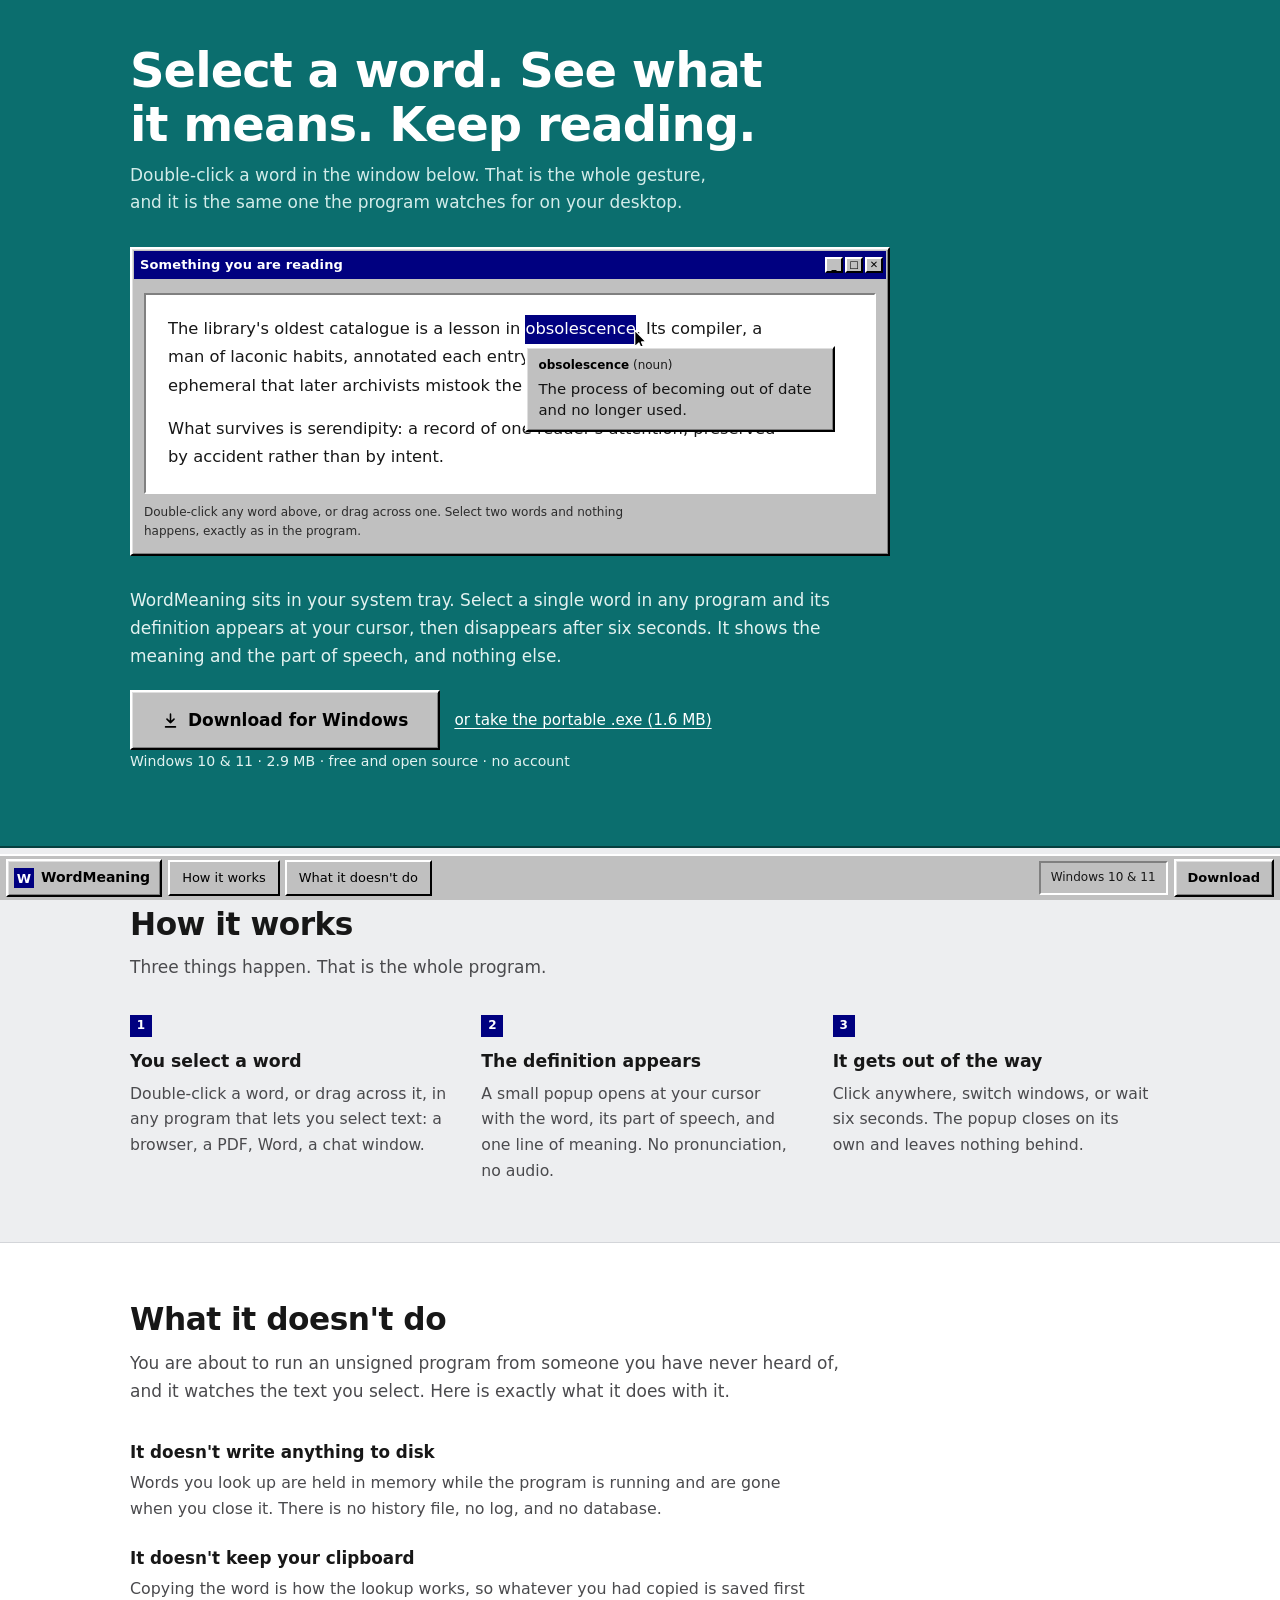
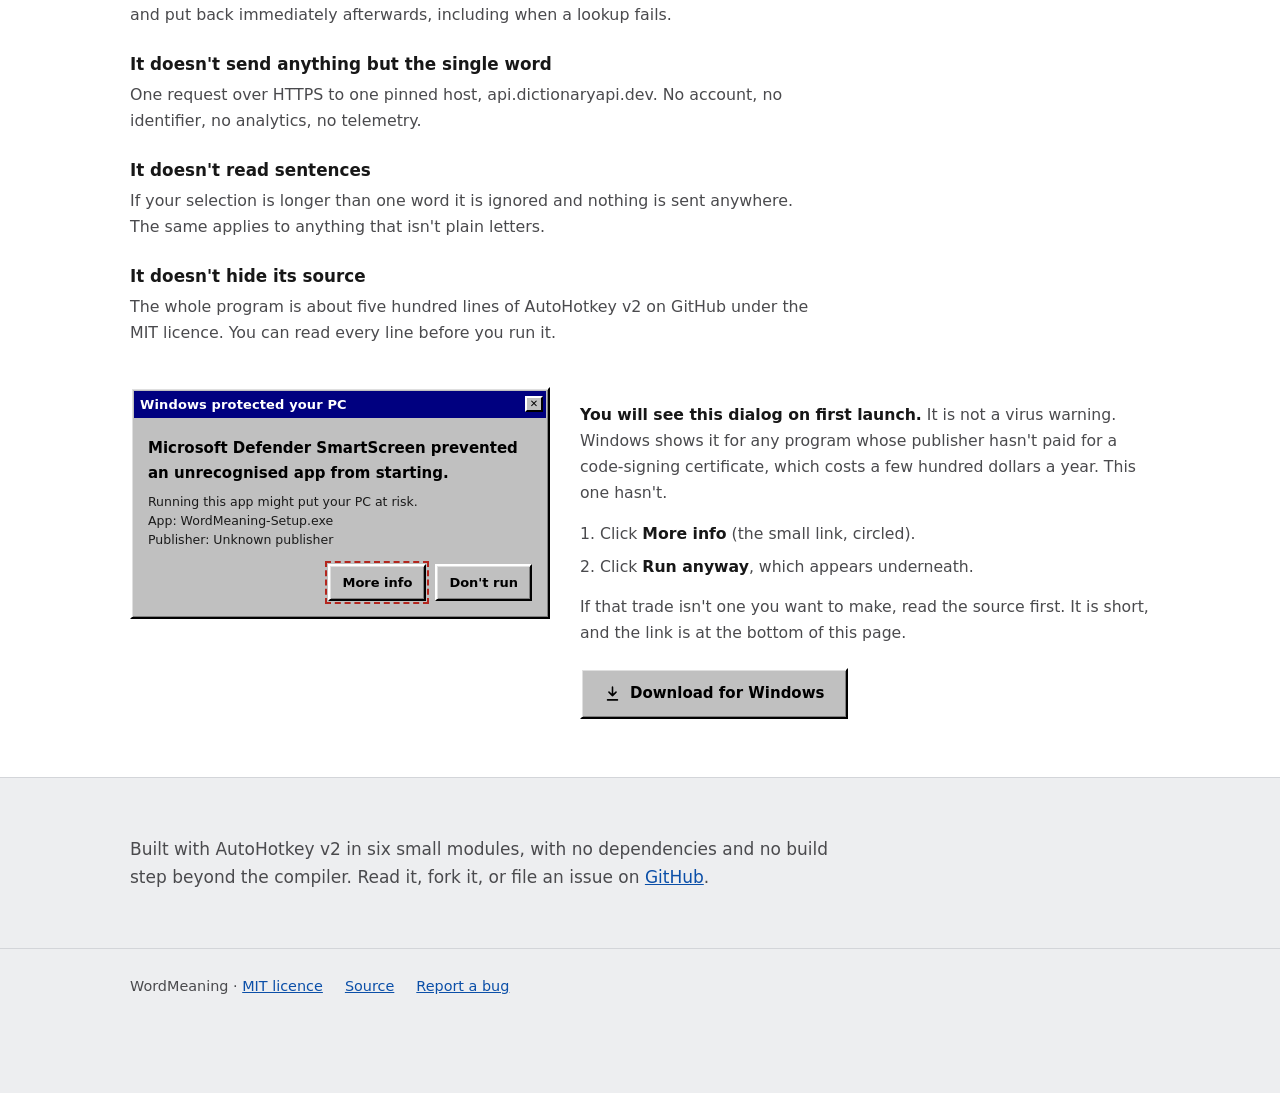
==== docs/index.html @ 4c2ae65e "Add social card, structured data, and crawler files to the site The page had no preview image, so ev" ====
<!doctype html>
<html lang="en">
<head>
<meta charset="utf-8">
<meta name="viewport" content="width=device-width, initial-scale=1">
<title>WordMeaning - instant word definition popup for Windows</title>
<meta name="description" content="Free Windows tray app. Select a single word in any app - browser, PDF, Word - and its definition appears at your cursor, then disappears. No account, nothing stored.">
<link rel="canonical" href="https://ishpreet36752.github.io/WordMeaning/">

<meta property="og:type" content="website">
<meta property="og:site_name" content="WordMeaning">
<meta property="og:url" content="https://ishpreet36752.github.io/WordMeaning/">
<meta property="og:title" content="WordMeaning - instant word definition popup for Windows">
<meta property="og:description" content="Select a word in any Windows app. See what it means. Keep reading.">
<meta property="og:image" content="https://ishpreet36752.github.io/WordMeaning/assets/og.png">
<meta property="og:image:width" content="1200">
<meta property="og:image:height" content="630">
<meta property="og:image:alt" content="A Windows 95 style window with the word 'ephemeral' selected and a tooltip showing its definition.">
<meta name="twitter:card" content="summary_large_image">
<meta name="twitter:title" content="WordMeaning - instant word definition popup for Windows">
<meta name="twitter:description" content="Select a word in any Windows app. See what it means. Keep reading.">
<meta name="twitter:image" content="https://ishpreet36752.github.io/WordMeaning/assets/og.png">
<link rel="icon" href="data:image/svg+xml,%3Csvg%20xmlns='http://www.w3.org/2000/svg'%20viewBox='0%200%20100%20100'%3E%3Crect%20width='100'%20height='100'%20fill='%23000080'/%3E%3Ctext%20x='50'%20y='54'%20text-anchor='middle'%20dominant-baseline='central'%20font-family='Tahoma,Arial,sans-serif'%20font-weight='700'%20font-size='62'%20fill='white'%3EW%3C/text%3E%3C/svg%3E">
<style>
  :root {
    /* Win95 chrome */
    --grey: #c0c0c0;
    --grey-lit: #ffffff;      /* top/left outer bevel  */
    --grey-soft: #dfdfdf;     /* top/left inner bevel  */
    --grey-mid: #808080;      /* bottom/right inner    */
    --grey-dk: #000000;       /* bottom/right outer    */
    --navy: #000080;
    --desk: #0b6e6e;          /* the "desktop" behind the hero */

    /* Reading surface (deliberately quiet, outside the chrome) */
    --paper: #ffffff;
    --page: #edeef0;
    --ink: #171717;
    --ink-soft: #4a4a4d;

    --chrome-font: Tahoma, "MS Sans Serif", Verdana, Geneva, system-ui, sans-serif;
    --body-font: "Segoe UI", system-ui, -apple-system, Roboto, Helvetica, Arial, sans-serif;
    --maxw: 1060px;
  }

  * { box-sizing: border-box; }
  html { scroll-behavior: smooth; }
  @media (prefers-reduced-motion: reduce) { html { scroll-behavior: auto; } }

  body {
    margin: 0;
    padding-bottom: 54px;               /* clear the fixed taskbar */
    background: var(--page);
    color: var(--ink);
    font-family: var(--body-font);
    font-size: 17px;
    line-height: 1.65;
    -webkit-font-smoothing: antialiased;
  }
  .wrap { width: 100%; max-width: var(--maxw); margin: 0 auto; padding: 0 20px; }
  p { max-width: 68ch; }                /* 65-75ch measure, never justified */

  /* ---------- Win95 bevels ---------- */
  .out {
    border: 2px solid;
    border-color: var(--grey-lit) var(--grey-dk) var(--grey-dk) var(--grey-lit);
    box-shadow: inset 1px 1px 0 var(--grey-soft), inset -1px -1px 0 var(--grey-mid);
    background: var(--grey);
  }
  .in {
    border: 2px solid;
    border-color: var(--grey-mid) var(--grey-lit) var(--grey-lit) var(--grey-mid);
    box-shadow: inset 1px 1px 0 var(--grey-dk), inset -1px -1px 0 var(--grey-soft);
    background: var(--paper);
  }

  /* ---------- Window frame ---------- */
  .win { background: var(--grey); }
  .titlebar {
    display: flex; align-items: center; gap: 8px;
    background: var(--navy); color: #fff;
    font-family: var(--chrome-font); font-size: 13px; font-weight: 700;
    padding: 3px 3px 3px 6px; margin: 2px;
  }
  .titlebar .tb-title { flex: 1; letter-spacing: .01em; }
  .tb-btns { display: flex; gap: 2px; }
  .tb-btn {
    width: 18px; height: 16px; background: var(--grey); color: #000;
    border: 2px solid; border-color: var(--grey-lit) var(--grey-dk) var(--grey-dk) var(--grey-lit);
    font-family: var(--chrome-font); font-size: 10px; font-weight: 700;
    display: grid; place-items: center; line-height: 1;
  }
  .win-body { padding: 12px; }

  /* ---------- Buttons ---------- */
  .btn {
    display: inline-flex; align-items: center; justify-content: center; gap: 9px;
    font-family: var(--chrome-font); font-size: 15px; font-weight: 700;
    color: #000; background: var(--grey); text-decoration: none;
    padding: 11px 22px; cursor: pointer;
    border: 2px solid;
    border-color: var(--grey-lit) var(--grey-dk) var(--grey-dk) var(--grey-lit);
    box-shadow: inset 1px 1px 0 var(--grey-soft), inset -1px -1px 0 var(--grey-mid);
  }
  .btn:active {
    border-color: var(--grey-mid) var(--grey-lit) var(--grey-lit) var(--grey-mid);
    box-shadow: inset 1px 1px 0 var(--grey-dk), inset -1px -1px 0 var(--grey-soft);
    padding: 12px 21px 10px 23px;
  }
  .btn:focus-visible { outline: 2px dotted #000; outline-offset: -6px; }
  .btn svg { width: 17px; height: 17px; flex: none; }
  .btn-lg { font-size: 17px; padding: 14px 30px; }
  .btn-lg:active { padding: 15px 29px 13px 31px; }
  .btn-sm { font-size: 13px; padding: 6px 12px; }
  .btn-sm:active { padding: 7px 11px 5px 13px; }

  /* ---------- Taskbar (nav) ---------- */
  .taskbar {
    position: fixed; left: 0; right: 0; bottom: 0; z-index: 100;
    height: 46px; background: var(--grey);
    border-top: 2px solid var(--grey-lit);
    display: flex; align-items: center; gap: 6px; padding: 4px 6px;
  }
  .start {
    display: inline-flex; align-items: center; gap: 7px;
    font-family: var(--chrome-font); font-size: 14px; font-weight: 700; color: #000;
    text-decoration: none; padding: 5px 10px 5px 6px; background: var(--grey);
    border: 2px solid; border-color: var(--grey-lit) var(--grey-dk) var(--grey-dk) var(--grey-lit);
    box-shadow: inset 1px 1px 0 var(--grey-soft), inset -1px -1px 0 var(--grey-mid);
  }
  .start:active, .start:focus-visible {
    border-color: var(--grey-mid) var(--grey-lit) var(--grey-lit) var(--grey-mid);
    box-shadow: inset 1px 1px 0 var(--grey-dk), inset -1px -1px 0 var(--grey-soft);
  }
  .start .mark {
    width: 20px; height: 20px; background: var(--navy); color: #fff;
    font-size: 13px; font-weight: 700; display: grid; place-items: center;
  }
  .task-links { display: flex; gap: 5px; flex: 1; }
  .task-links a {
    font-family: var(--chrome-font); font-size: 13px; color: #000; text-decoration: none;
    padding: 5px 12px; background: var(--grey);
    border: 2px solid; border-color: var(--grey-lit) var(--grey-dk) var(--grey-dk) var(--grey-lit);
  }
  .task-links a:hover { background: #cacaca; }
  .tray {
    font-family: var(--chrome-font); font-size: 12px; color: #171717;
    padding: 5px 10px; background: var(--grey);
    border: 2px solid; border-color: var(--grey-mid) var(--grey-lit) var(--grey-lit) var(--grey-mid);
  }
  @media (max-width: 720px) { .task-links { display: none; } .tray { display: none; } .taskbar { justify-content: space-between; } }

  /* ---------- Hero ---------- */
  .desk {
    background: var(--desk);
    padding: 44px 0 52px;
    border-bottom: 2px solid #063f3f;
  }
  h1 {
    font-family: var(--body-font);
    font-size: clamp(1.9rem, 4.6vw, 3rem);
    line-height: 1.12; letter-spacing: -0.02em; font-weight: 700;
    color: #fff; margin: 0 0 10px; text-wrap: balance; max-width: 20ch;
  }
  .hero-sub { color: #d3ecea; margin: 0 0 30px; font-size: 1.06rem; max-width: 56ch; }

  .demo-wrap { max-width: 760px; }
  .hero-after { margin-top: 30px; max-width: 760px; }
  .hero-after p { color: #e2f2f0; margin: 0 0 20px; }
  .cta-row { display: flex; flex-wrap: wrap; gap: 14px; align-items: center; }
  .alt-link { color: #fff; font-size: .95rem; text-decoration: underline; text-underline-offset: 3px; }
  .alt-link:hover { color: #b8e2df; }
  .hero-meta {
    margin: 18px 0 0; font-size: .88rem; color: #d3ecea;   /* 4.89:1 on the desk teal */
    font-family: var(--chrome-font);
  }

  /* ---------- The demo ---------- */
  /* The demo is driven by real browser text selection, so the visitor performs
     the exact gesture the product listens for: double-click or drag. */
  .doc { position: relative; padding: 20px 22px; background: var(--paper); }
  .passage {
    margin: 0; max-width: 60ch; font-size: 1.02rem; line-height: 1.75; color: var(--ink);
  }
  .passage + .passage { margin-top: 14px; }
  /* Match the OS selection colour so the browser's own highlight reads as Windows. */
  .doc ::selection { background: var(--navy); color: #fff; }
  .doc ::-moz-selection { background: var(--navy); color: #fff; }
  /* Reduced-motion / no-JS stand-in for a live selection. */
  .static-sel { background: var(--navy); color: #fff; }

  /* pointer glyph, auto-play only */
  .ptr {
    position: absolute; width: 15px; height: 22px; pointer-events: none;
    opacity: 0; transition: opacity .18s linear, top .28s ease, left .28s ease; z-index: 4;
  }
  .ptr.on { opacity: 1; }

  /* the product popup, recreated */
  .pop {
    position: absolute; z-index: 5; max-width: 310px; background: var(--grey);
    border: 2px solid; border-color: var(--grey-lit) var(--grey-dk) var(--grey-dk) var(--grey-lit);
    box-shadow: inset 1px 1px 0 var(--grey-soft), inset -1px -1px 0 var(--grey-mid);
    padding: 8px 11px; opacity: 0; pointer-events: none;
    transition: opacity .16s linear;
  }
  .pop.on { opacity: 1; }
  .pop .p-head { font-family: var(--chrome-font); font-size: 12px; color: #1a1a1a; margin-bottom: 3px; }
  .pop .p-head b { color: #000; }
  .pop .p-def { font-size: .93rem; line-height: 1.45; color: #141414; }
  .demo-hint {
    margin: 9px 0 0; font-family: var(--chrome-font); font-size: 12px; color: #2b2b2b;
  }
  @media (max-width: 680px) {
    .pop { position: static; max-width: none; margin-top: 10px; opacity: 1; }
    .pop:not(.on) { visibility: hidden; }
    .ptr { display: none; }
  }
  @media (prefers-reduced-motion: reduce) {
    .pop, .ptr { transition: none; }
  }

  /* ---------- Paper sections ---------- */
  section.paper-sec { padding: 58px 0; }
  h2 {
    font-size: clamp(1.45rem, 3vw, 1.95rem); line-height: 1.2; letter-spacing: -0.015em;
    margin: 0 0 10px; text-wrap: balance;
  }
  .sec-intro { color: var(--ink-soft); margin: 0 0 34px; }

  .beats { display: grid; grid-template-columns: repeat(3, 1fr); gap: 34px; }
  @media (max-width: 760px) { .beats { grid-template-columns: 1fr; gap: 26px; } }
  .beat .n {
    font-family: var(--chrome-font); font-size: 12px; font-weight: 700; color: #fff;
    background: var(--navy); width: 22px; height: 22px; display: grid; place-items: center;
    margin-bottom: 10px;
  }
  .beat h3 { font-size: 1.08rem; margin: 0 0 5px; }
  .beat p { color: var(--ink-soft); margin: 0; font-size: .98rem; }

  /* trust facts */
  .facts { display: grid; gap: 22px; margin: 0 0 40px; }
  .fact h3 { font-size: 1.05rem; margin: 0 0 4px; }
  .fact p { color: var(--ink-soft); margin: 0; font-size: .99rem; }

  /* SmartScreen mock */
  .ss-grid { display: grid; grid-template-columns: minmax(0, 420px) 1fr; gap: 30px; align-items: start; }
  @media (max-width: 820px) { .ss-grid { grid-template-columns: 1fr; } }
  .ss-body { padding: 16px; font-family: var(--chrome-font); }
  .ss-body h4 { margin: 0 0 8px; font-size: 15px; color: #000; }
  .ss-body p { font-size: 12.5px; color: #1a1a1a; margin: 0 0 14px; line-height: 1.5; max-width: none; }
  .ss-btns { display: flex; gap: 9px; justify-content: flex-end; }
  .ss-note { font-size: .98rem; color: var(--ink-soft); }
  .ss-note strong { color: var(--ink); }
  .ss-steps { margin: 14px 0 0; padding-left: 20px; }
  .ss-steps li { margin-bottom: 7px; color: var(--ink-soft); }
  .ss-steps b { color: var(--ink); }
  .hl-btn { position: relative; }
  .hl-btn::after {
    content: ""; position: absolute; inset: -5px;
    border: 2px dashed #b3261e;
  }

  /* developers + footer */
  .dev { color: var(--ink-soft); }
  .dev a, .foot a { color: #0b4fa8; }
  .dev a:hover, .foot a:hover { color: #062f66; }
  .foot {
    border-top: 1px solid #d3d5d9; padding: 26px 0 40px;
    font-size: .9rem; color: var(--ink-soft);
  }
  .foot-row { display: flex; flex-wrap: wrap; gap: 8px 22px; }
</style>

<script type="application/ld+json">
{
  "@context": "https://schema.org",
  "@type": "SoftwareApplication",
  "name": "WordMeaning",
  "description": "A Windows tray program. Select a single word in any app and its definition appears at your cursor, then disappears. Nothing is stored.",
  "url": "https://ishpreet36752.github.io/WordMeaning/",
  "image": "https://ishpreet36752.github.io/WordMeaning/assets/og.png",
  "applicationCategory": "UtilitiesApplication",
  "applicationSubCategory": "Dictionary",
  "operatingSystem": "Windows 10, Windows 11",
  "downloadUrl": "https://ishpreet36752.github.io/WordMeaning/downloads/WordMeaning-Setup.exe",
  "installUrl": "https://ishpreet36752.github.io/WordMeaning/downloads/WordMeaning-Setup.exe",
  "softwareRequirements": "Windows 10 or later. No AutoHotkey install required.",
  "permissions": "Runs as a standard user. Per-user install, no administrator rights.",
  "isAccessibleForFree": true,
  "license": "https://github.com/ishpreet36752/WordMeaning/blob/main/LICENSE",
  "offers": {
    "@type": "Offer",
    "price": "0",
    "priceCurrency": "USD"
  },
  "featureList": [
    "Select a word in any Windows app to see its definition",
    "Works in browsers, PDF readers, Word and Notepad",
    "Clipboard is preserved",
    "No account, no telemetry, nothing written to disk"
  ],
  "author": {
    "@type": "Person",
    "name": "ishpreet36752",
    "url": "https://github.com/ishpreet36752"
  },
  "codeRepository": "https://github.com/ishpreet36752/WordMeaning"
}
</script>
</head>
<body>

<main id="top">

  <!-- ============ HERO: the interaction, before any paragraph ============ -->
  <section class="desk">
    <div class="wrap">
      <h1>Select a word. See what it means. Keep reading.</h1>
      <p class="hero-sub">Double-click a word in the window below. That is the whole gesture, and it is the same one the program watches for on your desktop.</p>

      <div class="demo-wrap">
        <div class="win out">
          <div class="titlebar">
            <span class="tb-title">Something you are reading</span>
            <span class="tb-btns" aria-hidden="true">
              <span class="tb-btn">_</span><span class="tb-btn">□</span><span class="tb-btn">✕</span>
            </span>
          </div>
          <div class="win-body">
            <div class="in" style="padding:0">
              <div class="doc" id="doc">
                <p class="passage">The library's oldest catalogue is a lesson in <span data-w>obsolescence</span>. Its compiler, a man of <span data-w>laconic</span> habits, annotated each entry with a marginal gloss so <span data-w>ephemeral</span> that later archivists mistook the notes for damage.</p>
                <p class="passage">What survives is <span data-w>serendipity</span>: a record of one reader's attention, preserved by accident rather than by intent.</p>

                <svg class="ptr" id="ptr" viewBox="0 0 12 19" aria-hidden="true">
                  <path d="M1 1 L1 15.5 L4.6 12 L7 17.6 L9.2 16.7 L6.9 11.2 L11 11.2 Z"
                        fill="#000" stroke="#fff" stroke-width="1.1" stroke-linejoin="round"/>
                </svg>

                <div class="pop" id="pop" role="status" aria-live="polite">
                  <div class="p-head"><b id="popWord">serendipity</b> <span id="popPos">(noun)</span></div>
                  <div class="p-def" id="popDef">The occurrence of events by chance in a happy or beneficial way.</div>
                </div>
              </div>
            </div>
            <p class="demo-hint" id="demoHint">Double-click any word above, or drag across one. Select two words and nothing happens, exactly as in the program.</p>
          </div>
        </div>
      </div>

      <div class="hero-after">
        <p>WordMeaning sits in your system tray. Select a single word in any program and its definition appears at your cursor, then disappears after six seconds. It shows the meaning and the part of speech, and nothing else.</p>
        <div class="cta-row">
          <a class="btn btn-lg" href="downloads/WordMeaning-Setup.exe" download>
            <svg viewBox="0 0 24 24" fill="none" stroke="currentColor" stroke-width="2.2" stroke-linecap="round" stroke-linejoin="round"><path d="M12 3v12M7 10l5 5 5-5M5 21h14"/></svg>
            Download for Windows
          </a>
          <a class="alt-link" href="downloads/WordMeaning.exe" download>or take the portable .exe (1.6 MB)</a>
        </div>
        <p class="hero-meta">Windows 10 &amp; 11 · 2.9 MB · free and open source · no account</p>
      </div>
    </div>
  </section>

  <!-- ============ HOW IT WORKS ============ -->
  <section class="paper-sec" id="how">
    <div class="wrap">
      <h2>How it works</h2>
      <p class="sec-intro">Three things happen. That is the whole program.</p>
      <div class="beats">
        <div class="beat">
          <div class="n">1</div>
          <h3>You select a word</h3>
          <p>Double-click a word, or drag across it, in any program that lets you select text: a browser, a PDF, Word, a chat window.</p>
        </div>
        <div class="beat">
          <div class="n">2</div>
          <h3>The definition appears</h3>
          <p>A small popup opens at your cursor with the word, its part of speech, and one line of meaning. No pronunciation, no audio.</p>
        </div>
        <div class="beat">
          <div class="n">3</div>
          <h3>It gets out of the way</h3>
          <p>Click anywhere, switch windows, or wait six seconds. The popup closes on its own and leaves nothing behind.</p>
        </div>
      </div>
    </div>
  </section>

  <!-- ============ TRUST ============ -->
  <section class="paper-sec" id="trust" style="background:var(--paper); border-top:1px solid #d3d5d9; border-bottom:1px solid #d3d5d9">
    <div class="wrap">
      <h2>What it doesn't do</h2>
      <p class="sec-intro">You are about to run an unsigned program from someone you have never heard of, and it watches the text you select. Here is exactly what it does with it.</p>

      <div class="facts">
        <div class="fact">
          <h3>It doesn't write anything to disk</h3>
          <p>Words you look up are held in memory while the program is running and are gone when you close it. There is no history file, no log, and no database.</p>
        </div>
        <div class="fact">
          <h3>It doesn't keep your clipboard</h3>
          <p>Copying the word is how the lookup works, so whatever you had copied is saved first and put back immediately afterwards, including when a lookup fails.</p>
        </div>
        <div class="fact">
          <h3>It doesn't send anything but the single word</h3>
          <p>One request over HTTPS to one pinned host, api.dictionaryapi.dev. No account, no identifier, no analytics, no telemetry.</p>
        </div>
        <div class="fact">
          <h3>It doesn't read sentences</h3>
          <p>If your selection is longer than one word it is ignored and nothing is sent anywhere. The same applies to anything that isn't plain letters.</p>
        </div>
        <div class="fact">
          <h3>It doesn't hide its source</h3>
          <p>The whole program is about five hundred lines of AutoHotkey v2 on GitHub under the MIT licence. You can read every line before you run it.</p>
        </div>
      </div>

      <div class="ss-grid">
        <div class="win out">
          <div class="titlebar">
            <span class="tb-title">Windows protected your PC</span>
            <span class="tb-btns" aria-hidden="true"><span class="tb-btn">✕</span></span>
          </div>
          <div class="ss-body">
            <h4>Microsoft Defender SmartScreen prevented an unrecognised app from starting.</h4>
            <p>Running this app might put your PC at risk.<br>
               App: WordMeaning-Setup.exe<br>
               Publisher: Unknown publisher</p>
            <div class="ss-btns">
              <span class="btn btn-sm hl-btn">More info</span>
              <span class="btn btn-sm">Don't run</span>
            </div>
          </div>
        </div>

        <div class="ss-note">
          <p><strong>You will see this dialog on first launch.</strong> It is not a virus warning. Windows shows it for any program whose publisher hasn't paid for a code-signing certificate, which costs a few hundred dollars a year. This one hasn't.</p>
          <ol class="ss-steps">
            <li>Click <b>More info</b> (the small link, circled).</li>
            <li>Click <b>Run anyway</b>, which appears underneath.</li>
          </ol>
          <p style="margin-top:14px">If that trade isn't one you want to make, read the source first. It is short, and the link is at the bottom of this page.</p>
          <div class="cta-row" style="margin-top:22px">
            <a class="btn" href="downloads/WordMeaning-Setup.exe" download>
              <svg viewBox="0 0 24 24" fill="none" stroke="currentColor" stroke-width="2.2" stroke-linecap="round" stroke-linejoin="round"><path d="M12 3v12M7 10l5 5 5-5M5 21h14"/></svg>
              Download for Windows
            </a>
          </div>
        </div>
      </div>
    </div>
  </section>

  <!-- ============ DEVELOPERS (footnote weight, not a second campaign) ============ -->
  <section class="paper-sec" id="dev" style="padding:40px 0">
    <div class="wrap">
      <p class="dev">Built with AutoHotkey v2 in six small modules, with no dependencies and no build step beyond the compiler. Read it, fork it, or file an issue on <a href="https://github.com/ishpreet36752/WordMeaning">GitHub</a>.</p>
    </div>
  </section>

</main>

<footer class="foot">
  <div class="wrap foot-row">
    <span>WordMeaning · <a href="https://github.com/ishpreet36752/WordMeaning/blob/main/LICENSE">MIT licence</a></span>
    <a href="https://github.com/ishpreet36752/WordMeaning">Source</a>
    <a href="https://github.com/ishpreet36752/WordMeaning/issues">Report a bug</a>
  </div>
</footer>

<!-- ============ Taskbar ============ -->
<nav class="taskbar" aria-label="Primary">
  <a class="start" href="#top"><span class="mark" aria-hidden="true">W</span>WordMeaning</a>
  <div class="task-links">
    <a href="#how">How it works</a>
    <a href="#trust">What it doesn't do</a>
  </div>
  <span class="tray" aria-hidden="true">Windows 10 &amp; 11</span>
  <a class="btn btn-sm" href="downloads/WordMeaning-Setup.exe" download>Download</a>
</nav>

<script>
(function () {
  var doc  = document.getElementById("doc");
  var pop  = document.getElementById("pop");
  var ptr  = document.getElementById("ptr");
  var popW = document.getElementById("popWord");
  var popP = document.getElementById("popPos");
  var popD = document.getElementById("popDef");
  if (!doc || !pop) return;

  /* Mirrors src/Config.ahk exactly. */
  var WORD_RE   = /^[A-Za-z][A-Za-z'\-]{0,31}$/;   /* Config.WordPattern  */
  var MAX_LEN   = 32;                              /* Config.MaxWordLen   */
  var HIDE_MS   = 6000;                            /* Config.TooltipTimeoutMs */

  /* Stands in for the dictionaryapi.dev response. Anything not here reports
     "no definition found", which is a real state in Dictionary.ahk. */
  var DICT = {
    obsolescence: ["noun", "The process of becoming out of date and no longer used."],
    laconic:      ["adjective", "Using very few words; concise to the point of seeming brusque."],
    ephemeral:    ["adjective", "Lasting for a very short time."],
    serendipity:  ["noun", "The occurrence of events by chance in a happy or beneficial way."],
    catalogue:    ["noun", "A complete list of items, typically in a systematic order."],
    compiler:     ["noun", "A person who produces a list or book by assembling material."],
    annotated:    ["verb", "Added notes to a text or diagram giving explanation or comment."],
    marginal:     ["adjective", "Written in the margin of a page."],
    gloss:        ["noun", "A translation or explanation of a word, inserted in a text."],
    archivists:   ["noun", "People who maintain and are in charge of archives."],
    mistook:      ["verb", "Wrongly identified one thing as another."],
    damage:       ["noun", "Physical harm that impairs the value or usefulness of something."],
    library:      ["noun", "A building or room containing a collection of books for use."],
    lesson:       ["noun", "A thing learned or to be learned by a student."],
    habits:       ["noun", "Settled or regular tendencies, especially ones hard to give up."],
    entry:        ["noun", "An item written or printed in a diary, list, or reference book."],
    notes:        ["noun", "Brief records written down as an aid to memory."],
    survives:     ["verb", "Continues to live or exist, especially in spite of danger."],
    record:       ["noun", "A piece of evidence about the past, especially a written account."],
    reader:       ["noun", "A person who reads or who is fond of reading."],
    attention:    ["noun", "Notice taken of someone or something; regard or consideration."],
    preserved:    ["verb", "Maintained something in its original or existing state."],
    accident:     ["noun", "An event that happens by chance, without apparent cause."],
    intent:       ["noun", "Intention or purpose."],
    oldest:       ["adjective", "Having lived or existed longer than all others of its kind."]
  };

  var reduce = window.matchMedia("(prefers-reduced-motion: reduce)").matches;
  var narrow = window.matchMedia("(max-width: 680px)");
  var hideTimer = null, playTimer = null, resumeTimer = null;
  var pointerInside = false, userHasSelected = false;

  function hide() {
    pop.classList.remove("on");
    ptr.classList.remove("on");
    clearTimeout(hideTimer);
  }

  /* Places the popup at the selection, the way the program places it at the cursor. */
  function showAt(rect, word, pos, def) {
    popW.textContent = word;
    popP.textContent = pos ? "(" + pos + ")" : "";
    popD.textContent = def;
    pop.classList.add("on");

    if (!narrow.matches) {
      var dr = doc.getBoundingClientRect();
      var maxLeft = doc.clientWidth - pop.offsetWidth - 10;
      if (maxLeft < 10) maxLeft = 10;
      pop.style.top  = ((rect.bottom - dr.top) + 8) + "px";
      pop.style.left = Math.max(10, Math.min(rect.left - dr.left, maxLeft)) + "px";
    }
    clearTimeout(hideTimer);
    hideTimer = setTimeout(hide, HIDE_MS);          /* auto-hide, like the 6s timer */
  }

  /* The whole rule, straight from Main.OnSelection + Dictionary.Lookup. */
  function lookup(raw, rect) {
    var word = (raw || "").replace(/^\s+|\s+$/g, "");
    if (!word) return;
    /* Multi-word or non-word: the program stays completely silent. */
    if (word.length > MAX_LEN || !WORD_RE.test(word)) return;

    var hit = DICT[word.toLowerCase()];
    if (hit) showAt(rect, word, hit[0], hit[1]);
    else     showAt(rect, word, "", "no definition found");
  }

  function selectionRect(sel) {
    var r = sel.getRangeAt(0).getBoundingClientRect();
    if (!r || (!r.width && !r.height)) return null;
    return r;
  }

  /* --- press hides a stale popup; release resolves the selection.
         Same order as SelectionWatcher._OnPress / _OnRelease. --- */
  document.addEventListener("mousedown", function () { stopAuto(); hide(); });

  doc.addEventListener("mouseup", function () {
    setTimeout(function () {                        /* let the browser finish word-select */
      var sel = window.getSelection();
      if (!sel || sel.isCollapsed || !sel.rangeCount) return;
      if (!doc.contains(sel.anchorNode)) return;
      var rect = selectionRect(sel);
      if (!rect) return;
      userHasSelected = true;
      stopAuto();
      lookup(sel.toString(), rect);
    }, 10);
  });

  /* Keyboard users select with Shift+Arrow, which is a real selection too. */
  document.addEventListener("keyup", function (e) {
    if (!e.shiftKey && e.key !== "Shift") return;
    var sel = window.getSelection();
    if (!sel || sel.isCollapsed || !sel.rangeCount) return;
    if (!doc.contains(sel.anchorNode)) return;
    var rect = selectionRect(sel);
    if (!rect) return;
    userHasSelected = true;
    stopAuto();
    lookup(sel.toString(), rect);
  });

  /* ---- Auto-play: performs the real gesture, by making a real selection ---- */
  var targets = Array.prototype.slice.call(doc.querySelectorAll("[data-w]"));
  var i = 0;

  function autoSelect(el) {
    var sel = window.getSelection();
    var range = document.createRange();
    range.selectNodeContents(el);
    sel.removeAllRanges();
    sel.addRange(range);

    var rect = el.getBoundingClientRect();
    var dr = doc.getBoundingClientRect();
    if (!narrow.matches) {
      ptr.style.top  = ((rect.top - dr.top) + rect.height * 0.55) + "px";
      ptr.style.left = ((rect.right - dr.left) - 3) + "px";
      ptr.classList.add("on");
    }
    lookup(el.textContent, rect);
  }

  function step() {
    if (pointerInside || userHasSelected) return;
    autoSelect(targets[i % targets.length]);
    i++;
    playTimer = setTimeout(function () {
      hide();
      var s = window.getSelection();
      if (s) s.removeAllRanges();
      playTimer = setTimeout(step, 1300);
    }, 2400);
  }
  function startAuto() {
    if (reduce || pointerInside || userHasSelected || !targets.length) return;
    stopAuto();
    playTimer = setTimeout(step, 700);
  }
  function stopAuto() {
    clearTimeout(playTimer);
    playTimer = null;
    ptr.classList.remove("on");
  }

  /* A real visitor always wins; never fight them for the selection. */
  doc.addEventListener("pointerenter", function () {
    pointerInside = true;
    clearTimeout(resumeTimer);
    stopAuto();
  });
  doc.addEventListener("pointerleave", function () {
    pointerInside = false;
    clearTimeout(resumeTimer);
    if (!userHasSelected) resumeTimer = setTimeout(startAuto, 2000);
  });

  document.addEventListener("visibilitychange", function () {
    if (document.hidden) stopAuto(); else startAuto();
  });

  if (reduce) {
    /* No movement: one word shown already looked up, no selection hijacking. */
    var first = targets[0];
    if (first) {
      first.classList.add("static-sel");
      var r = first.getBoundingClientRect();
      var hit = DICT[first.textContent.toLowerCase()];
      showAt(r, first.textContent, hit ? hit[0] : "", hit ? hit[1] : "no definition found");
      clearTimeout(hideTimer);                      /* stays put; nothing to chase */
    }
  } else {
    startAuto();
  }
})();
</script>
</body>
</html>
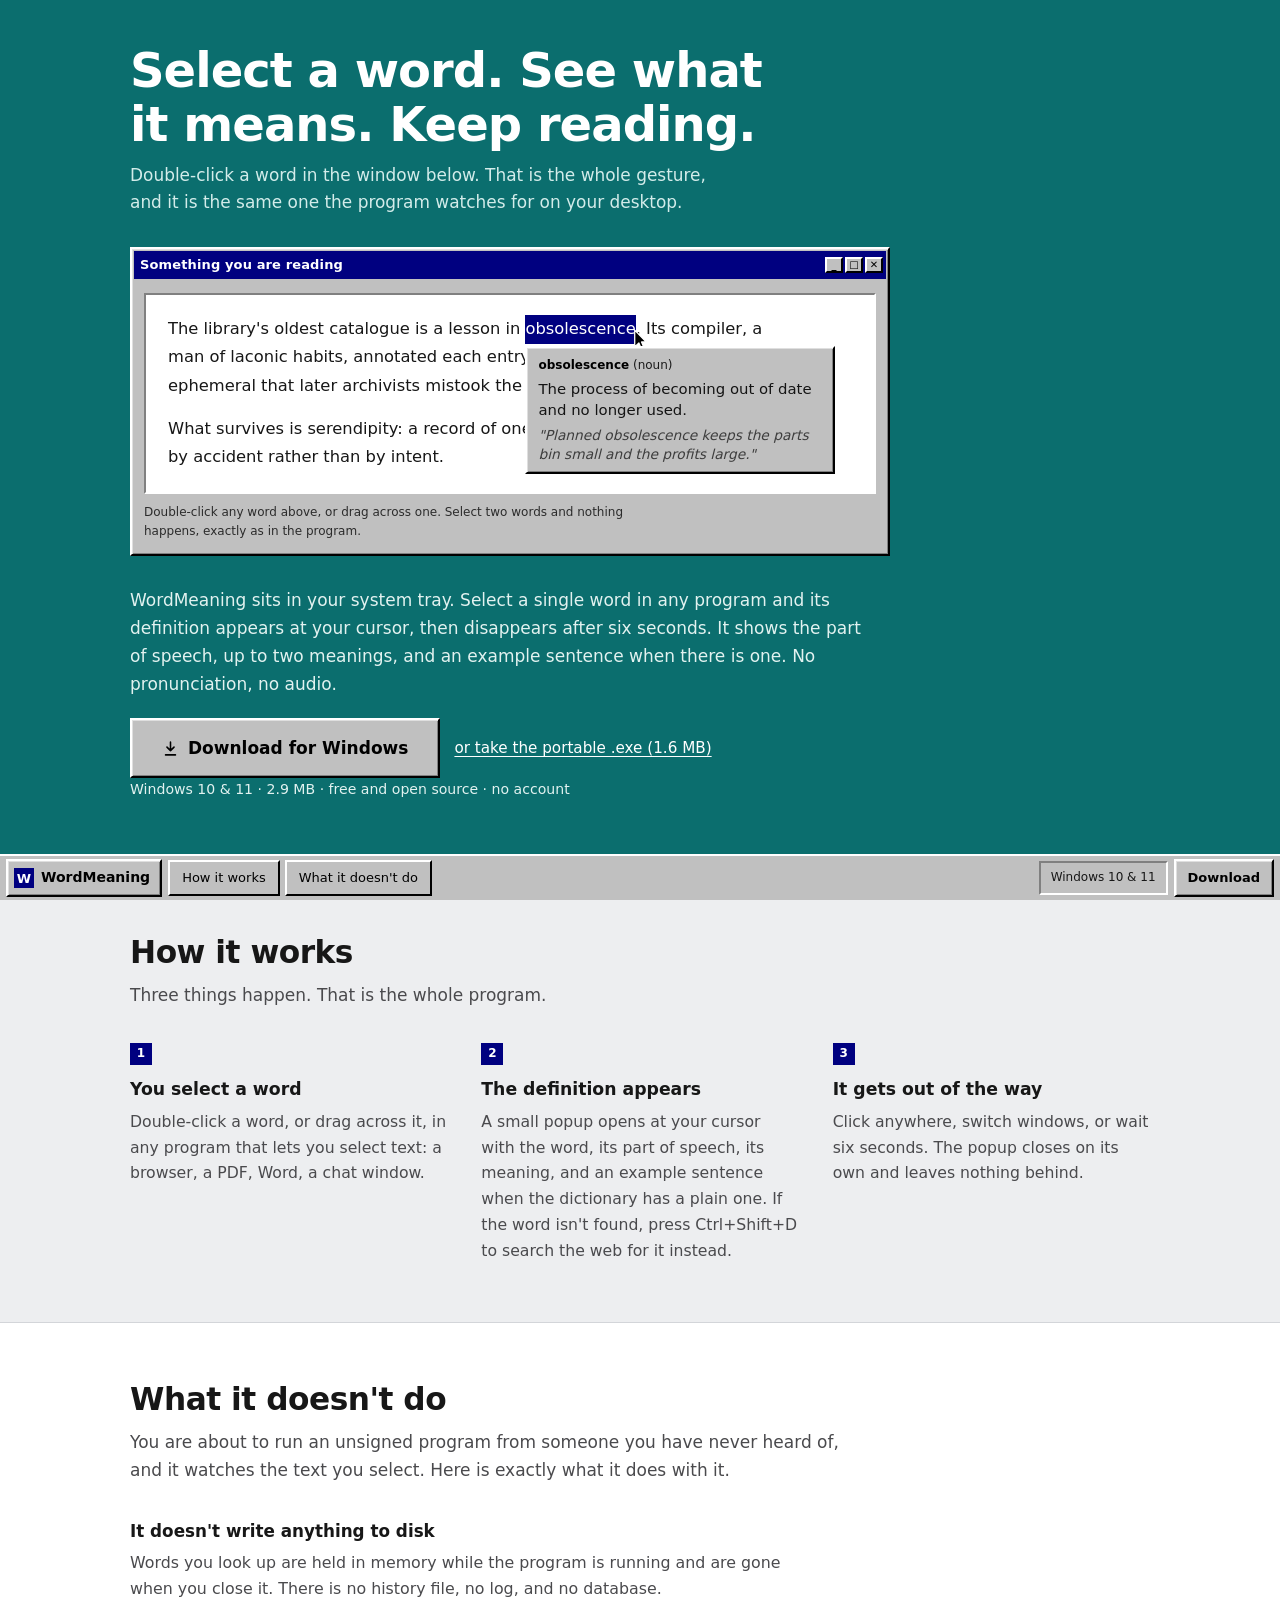
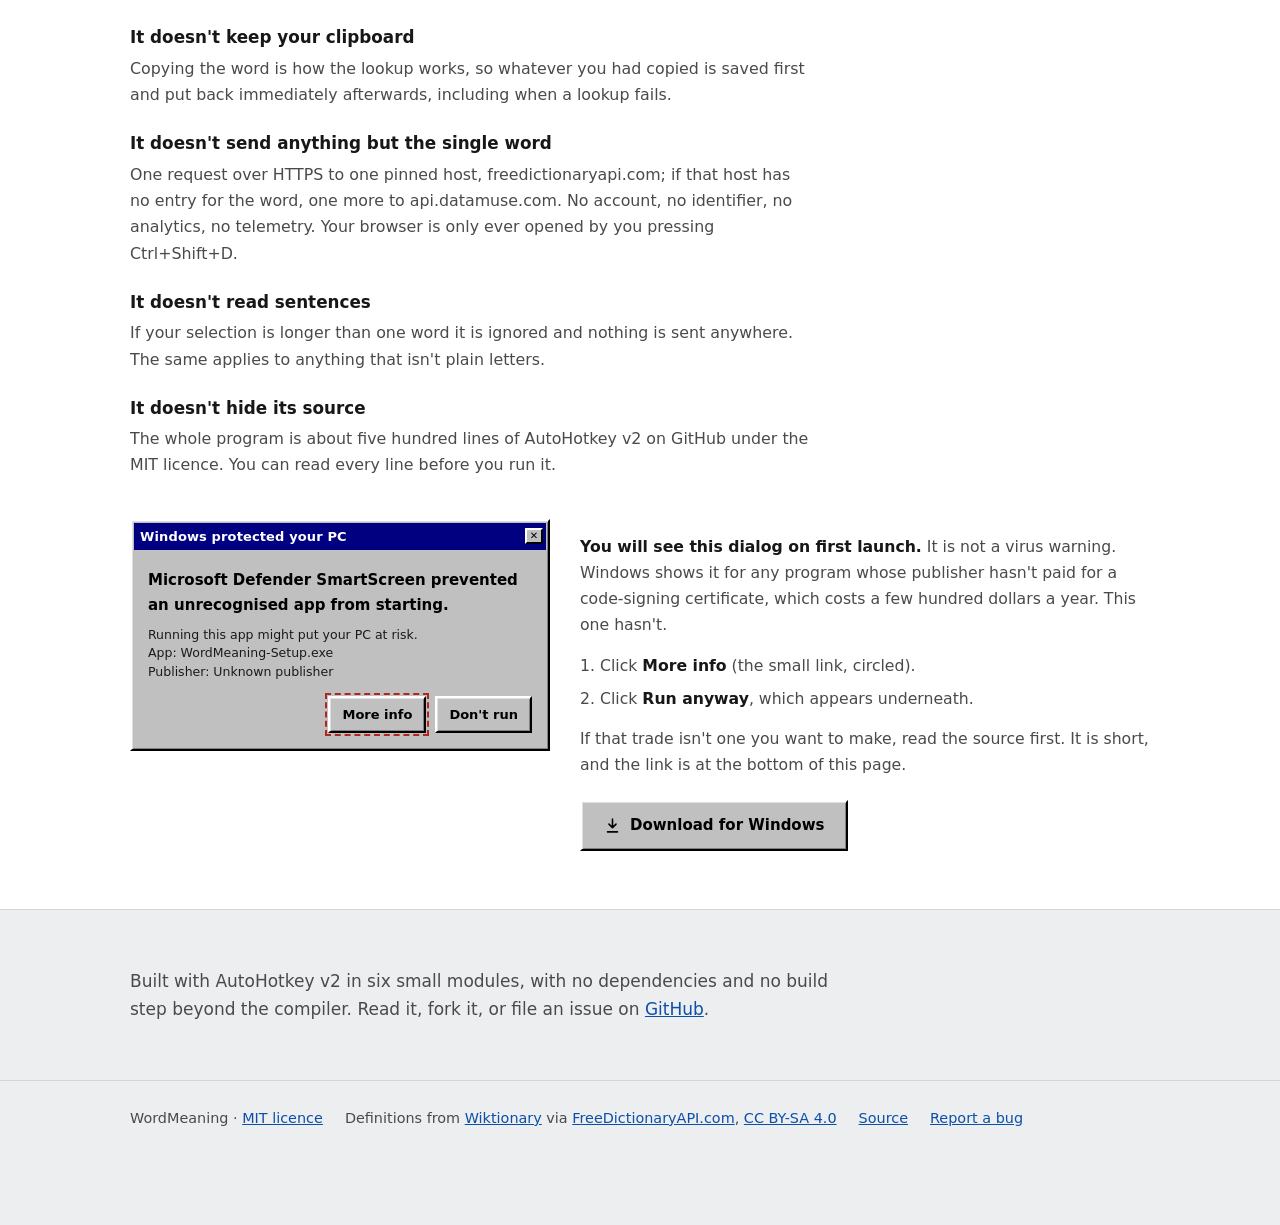
==== commit 3ab12b3f: "Pick a readable sense and offer the web when a word is missing The popup showed whatever definition " ====
--- a/docs/index.html
+++ b/docs/index.html
@@ -3,8 +3,10 @@
 <head>
 <meta charset="utf-8">
 <meta name="viewport" content="width=device-width, initial-scale=1">
+<!-- Google Search Console ownership proof for the .../WordMeaning/ URL-prefix property. Removing it un-verifies the property. -->
+<meta name="google-site-verification" content="g5fw7CV7KOD6yG0Cpvu0VgiCrW69x64SnD1AOL4sC7U">
 <title>WordMeaning - instant word definition popup for Windows</title>
-<meta name="description" content="Free Windows tray app. Select a single word in any app - browser, PDF, Word - and its definition appears at your cursor, then disappears. No account, nothing stored.">
+<meta name="description" content="Free Windows tray app. Select a word in any app - browser, PDF, Word - and its definition appears at your cursor, then disappears. Nothing is stored.">
 <link rel="canonical" href="https://ishpreet36752.github.io/WordMeaning/">
 
 <meta property="og:type" content="website">
@@ -207,7 +209,10 @@
   .pop.on { opacity: 1; }
   .pop .p-head { font-family: var(--chrome-font); font-size: 12px; color: #1a1a1a; margin-bottom: 3px; }
   .pop .p-head b { color: #000; }
-  .pop .p-def { font-size: .93rem; line-height: 1.45; color: #141414; }
+  .pop .p-def { font-size: .93rem; line-height: 1.45; color: #141414; white-space: pre-line; }
+  .pop .p-ex { margin-top: 4px; font-size: .86rem; line-height: 1.4; color: #3d3d3d; font-style: italic; }
+  .pop .p-ex:empty { display: none; }
+  .pop .p-ex.hint { font-family: var(--chrome-font); font-size: 12px; font-style: normal; color: #2b2b2b; }
   .demo-hint {
     margin: 9px 0 0; font-family: var(--chrome-font); font-size: 12px; color: #2b2b2b;
   }
@@ -341,6 +346,7 @@
                 <div class="pop" id="pop" role="status" aria-live="polite">
                   <div class="p-head"><b id="popWord">serendipity</b> <span id="popPos">(noun)</span></div>
                   <div class="p-def" id="popDef">The occurrence of events by chance in a happy or beneficial way.</div>
+                  <div class="p-ex" id="popEx">"We met by pure serendipity on a delayed train."</div>
                 </div>
               </div>
             </div>
@@ -350,7 +356,7 @@
       </div>
 
       <div class="hero-after">
-        <p>WordMeaning sits in your system tray. Select a single word in any program and its definition appears at your cursor, then disappears after six seconds. It shows the meaning and the part of speech, and nothing else.</p>
+        <p>WordMeaning sits in your system tray. Select a single word in any program and its definition appears at your cursor, then disappears after six seconds. It shows the part of speech, up to two meanings, and an example sentence when there is one. No pronunciation, no audio.</p>
         <div class="cta-row">
           <a class="btn btn-lg" href="downloads/WordMeaning-Setup.exe" download>
             <svg viewBox="0 0 24 24" fill="none" stroke="currentColor" stroke-width="2.2" stroke-linecap="round" stroke-linejoin="round"><path d="M12 3v12M7 10l5 5 5-5M5 21h14"/></svg>
@@ -377,7 +383,7 @@
         <div class="beat">
           <div class="n">2</div>
           <h3>The definition appears</h3>
-          <p>A small popup opens at your cursor with the word, its part of speech, and one line of meaning. No pronunciation, no audio.</p>
+          <p>A small popup opens at your cursor with the word, its part of speech, its meaning, and an example sentence when the dictionary has a plain one. If the word isn't found, press Ctrl+Shift+D to search the web for it instead.</p>
         </div>
         <div class="beat">
           <div class="n">3</div>
@@ -405,7 +411,7 @@
         </div>
         <div class="fact">
           <h3>It doesn't send anything but the single word</h3>
-          <p>One request over HTTPS to one pinned host, api.dictionaryapi.dev. No account, no identifier, no analytics, no telemetry.</p>
+          <p>One request over HTTPS to one pinned host, freedictionaryapi.com; if that host has no entry for the word, one more to api.datamuse.com. No account, no identifier, no analytics, no telemetry. Your browser is only ever opened by you pressing Ctrl+Shift+D.</p>
         </div>
         <div class="fact">
           <h3>It doesn't read sentences</h3>
@@ -465,6 +471,7 @@
 <footer class="foot">
   <div class="wrap foot-row">
     <span>WordMeaning · <a href="https://github.com/ishpreet36752/WordMeaning/blob/main/LICENSE">MIT licence</a></span>
+    <span class="dev">Definitions from <a href="https://en.wiktionary.org/">Wiktionary</a> via <a href="https://freedictionaryapi.com/">FreeDictionaryAPI.com</a>, <a href="https://creativecommons.org/licenses/by-sa/4.0/">CC BY-SA 4.0</a></span>
     <a href="https://github.com/ishpreet36752/WordMeaning">Source</a>
     <a href="https://github.com/ishpreet36752/WordMeaning/issues">Report a bug</a>
   </div>
@@ -489,21 +496,28 @@
   var popW = document.getElementById("popWord");
   var popP = document.getElementById("popPos");
   var popD = document.getElementById("popDef");
+  var popE = document.getElementById("popEx");
   if (!doc || !pop) return;
 
   /* Mirrors src/Config.ahk exactly. */
   var WORD_RE   = /^[A-Za-z][A-Za-z'\-]{0,31}$/;   /* Config.WordPattern  */
   var MAX_LEN   = 32;                              /* Config.MaxWordLen   */
   var HIDE_MS   = 6000;                            /* Config.TooltipTimeoutMs */
-
-  /* Stands in for the dictionaryapi.dev response. Anything not here reports
-     "no definition found", which is a real state in Dictionary.ahk. */
+  var WEB_HINT  = "Ctrl+Shift+D - search the web";  /* Config.WebSearchHint */
+
+  /* Stands in for the dictionary response. Entries are [pos, meaning, second
+     meaning, example] — the last two are optional, exactly as Dictionary.ahk
+     returns them. Anything not here reports "no definition found", which is a
+     real state in Dictionary.ahk. */
   var DICT = {
-    obsolescence: ["noun", "The process of becoming out of date and no longer used."],
+    obsolescence: ["noun", "The process of becoming out of date and no longer used.", "",
+                   "Planned obsolescence keeps the parts bin small and the profits large."],
     laconic:      ["adjective", "Using very few words; concise to the point of seeming brusque."],
     ephemeral:    ["adjective", "Lasting for a very short time."],
-    serendipity:  ["noun", "The occurrence of events by chance in a happy or beneficial way."],
-    catalogue:    ["noun", "A complete list of items, typically in a systematic order."],
+    serendipity:  ["noun", "The occurrence of events by chance in a happy or beneficial way.", "",
+                   "We met by pure serendipity on a delayed train."],
+    catalogue:    ["noun", "A complete list of items, typically in a systematic order.",
+                   "A publication listing goods for sale.", ""],
     compiler:     ["noun", "A person who produces a list or book by assembling material."],
     annotated:    ["verb", "Added notes to a text or diagram giving explanation or comment."],
     marginal:     ["adjective", "Written in the margin of a page."],
@@ -537,11 +551,14 @@
     clearTimeout(hideTimer);
   }
 
-  /* Places the popup at the selection, the way the program places it at the cursor. */
-  function showAt(rect, word, pos, def) {
+  /* Places the popup at the selection, the way the program places it at the cursor.
+     Two meanings are numbered and a lone one is not, as in Main.OnSelection. */
+  function showAt(rect, word, pos, def, alt, extra, isHint) {
     popW.textContent = word;
     popP.textContent = pos ? "(" + pos + ")" : "";
-    popD.textContent = def;
+    popD.textContent = alt ? "1. " + def + "\n2. " + alt : def;
+    popE.textContent = extra ? (isHint ? extra : '"' + extra + '"') : "";
+    popE.className = isHint ? "p-ex hint" : "p-ex";
     pop.classList.add("on");
 
     if (!narrow.matches) {
@@ -563,8 +580,9 @@
     if (word.length > MAX_LEN || !WORD_RE.test(word)) return;
 
     var hit = DICT[word.toLowerCase()];
-    if (hit) showAt(rect, word, hit[0], hit[1]);
-    else     showAt(rect, word, "", "no definition found");
+    /* A miss offers the browser but never opens it by itself, as in Main.OnSelection. */
+    if (hit) showAt(rect, word, hit[0], hit[1], hit[2] || "", hit[3] || "", false);
+    else     showAt(rect, word, "", "no definition found", "", WEB_HINT, true);
   }
 
   function selectionRect(sel) {
@@ -669,7 +687,8 @@
       first.classList.add("static-sel");
       var r = first.getBoundingClientRect();
       var hit = DICT[first.textContent.toLowerCase()];
-      showAt(r, first.textContent, hit ? hit[0] : "", hit ? hit[1] : "no definition found");
+      showAt(r, first.textContent, hit ? hit[0] : "", hit ? hit[1] : "no definition found",
+             hit ? (hit[2] || "") : "", hit ? (hit[3] || "") : WEB_HINT, !hit);
       clearTimeout(hideTimer);                      /* stays put; nothing to chase */
     }
   } else {
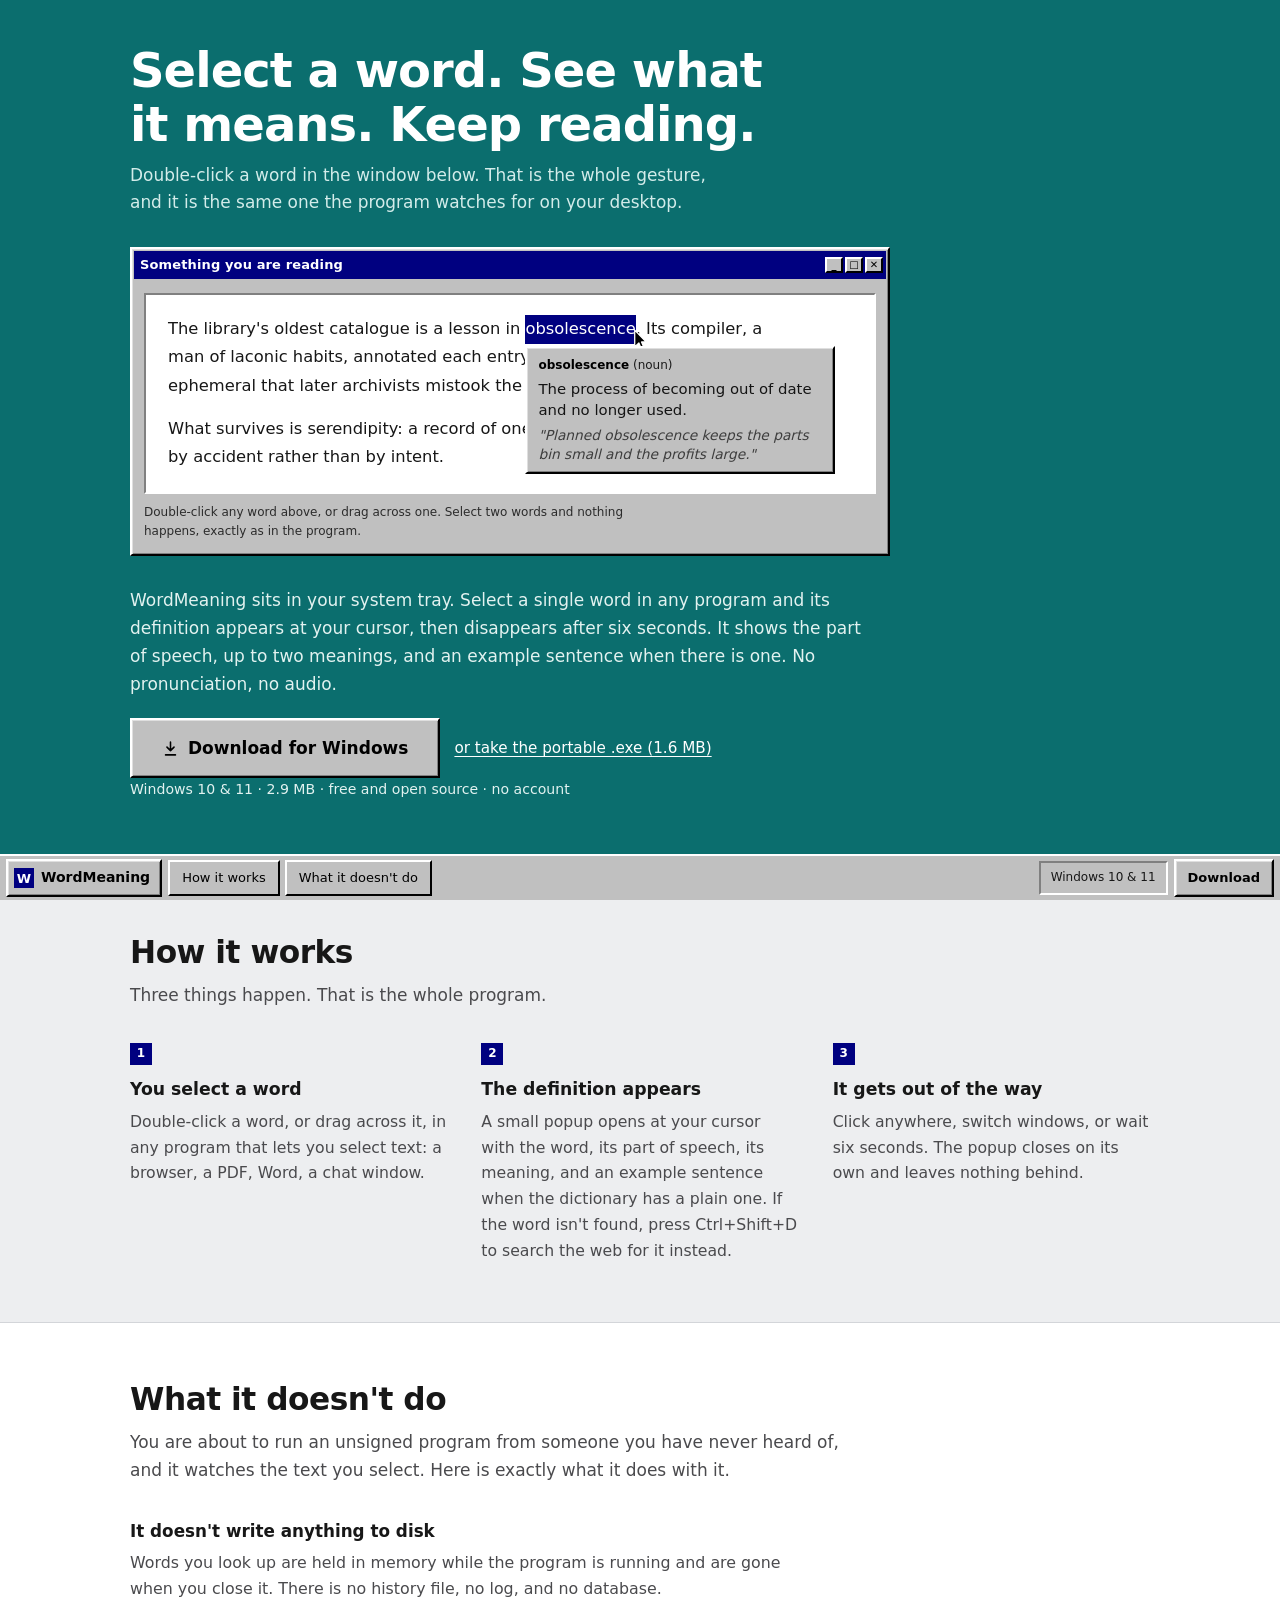
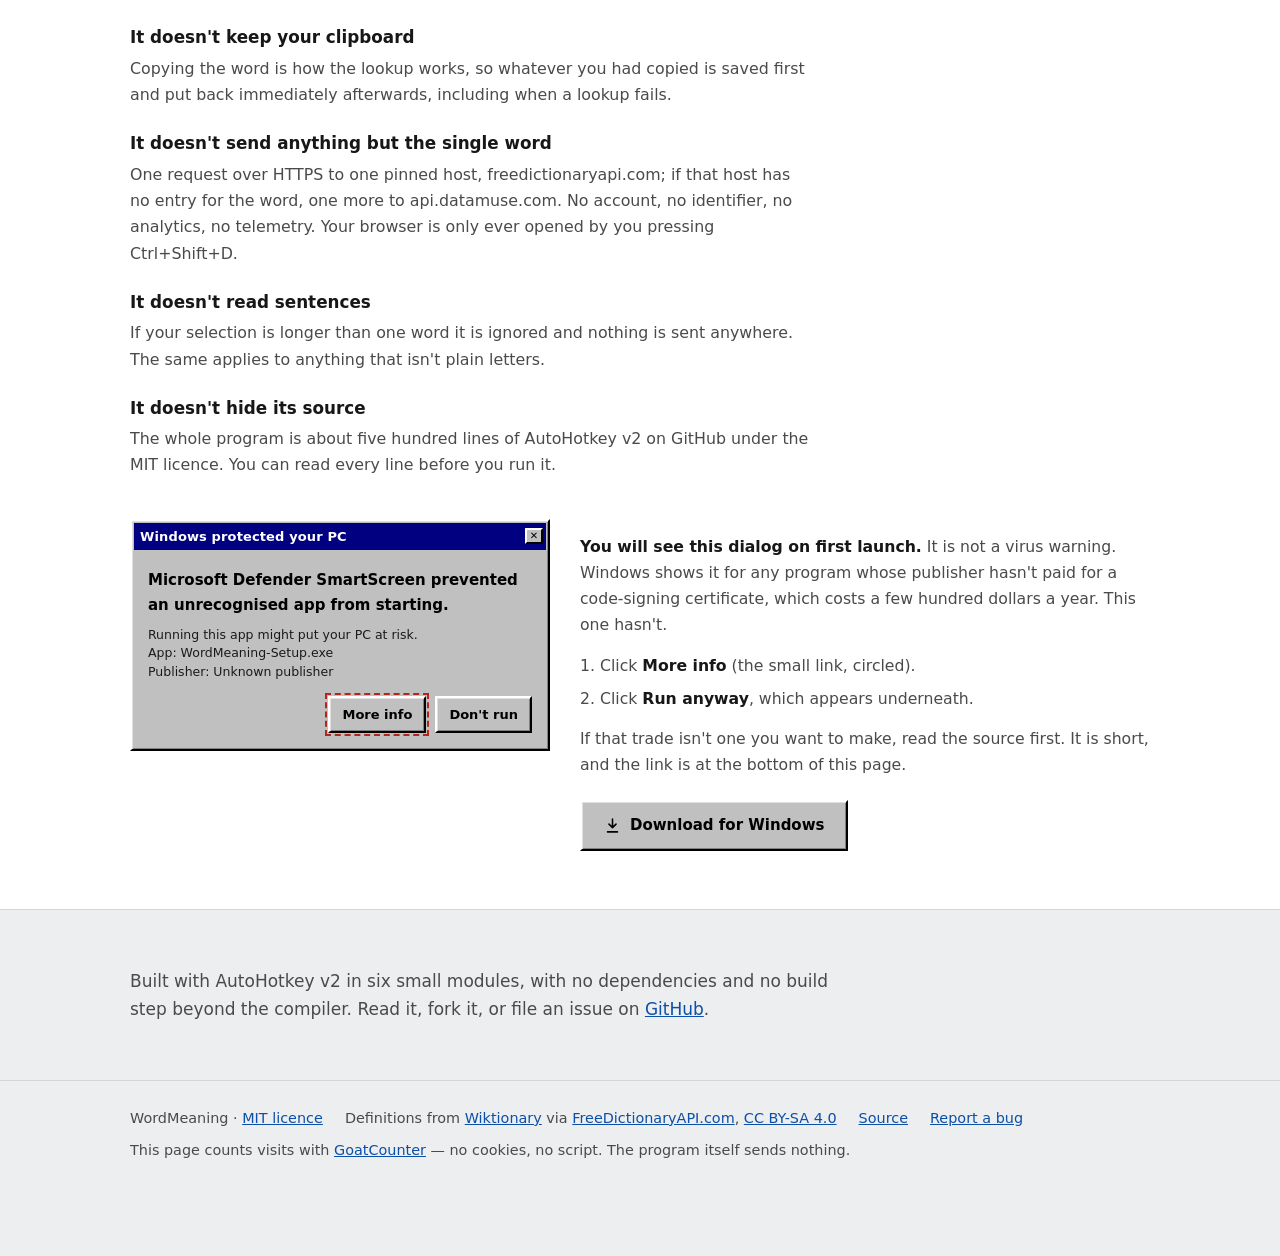
==== commit 432b9e84: "Count downloads and visits, which the site could not do before GitHub Pages exposes no logs and coun" ====
--- a/docs/index.html
+++ b/docs/index.html
@@ -288,8 +288,8 @@
   "applicationCategory": "UtilitiesApplication",
   "applicationSubCategory": "Dictionary",
   "operatingSystem": "Windows 10, Windows 11",
-  "downloadUrl": "https://ishpreet36752.github.io/WordMeaning/downloads/WordMeaning-Setup.exe",
-  "installUrl": "https://ishpreet36752.github.io/WordMeaning/downloads/WordMeaning-Setup.exe",
+  "downloadUrl": "https://github.com/ishpreet36752/WordMeaning/releases/latest/download/WordMeaning-Setup.exe",
+  "installUrl": "https://github.com/ishpreet36752/WordMeaning/releases/latest/download/WordMeaning-Setup.exe",
   "softwareRequirements": "Windows 10 or later. No AutoHotkey install required.",
   "permissions": "Runs as a standard user. Per-user install, no administrator rights.",
   "isAccessibleForFree": true,
@@ -358,11 +358,11 @@
       <div class="hero-after">
         <p>WordMeaning sits in your system tray. Select a single word in any program and its definition appears at your cursor, then disappears after six seconds. It shows the part of speech, up to two meanings, and an example sentence when there is one. No pronunciation, no audio.</p>
         <div class="cta-row">
-          <a class="btn btn-lg" href="downloads/WordMeaning-Setup.exe" download>
+          <a class="btn btn-lg" href="https://github.com/ishpreet36752/WordMeaning/releases/latest/download/WordMeaning-Setup.exe">
             <svg viewBox="0 0 24 24" fill="none" stroke="currentColor" stroke-width="2.2" stroke-linecap="round" stroke-linejoin="round"><path d="M12 3v12M7 10l5 5 5-5M5 21h14"/></svg>
             Download for Windows
           </a>
-          <a class="alt-link" href="downloads/WordMeaning.exe" download>or take the portable .exe (1.6 MB)</a>
+          <a class="alt-link" href="https://github.com/ishpreet36752/WordMeaning/releases/latest/download/WordMeaning.exe">or take the portable .exe (1.6 MB)</a>
         </div>
         <p class="hero-meta">Windows 10 &amp; 11 · 2.9 MB · free and open source · no account</p>
       </div>
@@ -449,7 +449,7 @@
           </ol>
           <p style="margin-top:14px">If that trade isn't one you want to make, read the source first. It is short, and the link is at the bottom of this page.</p>
           <div class="cta-row" style="margin-top:22px">
-            <a class="btn" href="downloads/WordMeaning-Setup.exe" download>
+            <a class="btn" href="https://github.com/ishpreet36752/WordMeaning/releases/latest/download/WordMeaning-Setup.exe">
               <svg viewBox="0 0 24 24" fill="none" stroke="currentColor" stroke-width="2.2" stroke-linecap="round" stroke-linejoin="round"><path d="M12 3v12M7 10l5 5 5-5M5 21h14"/></svg>
               Download for Windows
             </a>
@@ -474,8 +474,21 @@
     <span class="dev">Definitions from <a href="https://en.wiktionary.org/">Wiktionary</a> via <a href="https://freedictionaryapi.com/">FreeDictionaryAPI.com</a>, <a href="https://creativecommons.org/licenses/by-sa/4.0/">CC BY-SA 4.0</a></span>
     <a href="https://github.com/ishpreet36752/WordMeaning">Source</a>
     <a href="https://github.com/ishpreet36752/WordMeaning/issues">Report a bug</a>
+    <span class="dev">This page counts visits with <a href="https://www.goatcounter.com/">GoatCounter</a> — no cookies, no script. The program itself sends nothing.</span>
   </div>
 </footer>
+
+<!-- ============ Visit counter ============
+     The one external request this page makes. GoatCounter's no-JS pixel: it
+     records a page view and nothing else - no cookies, no script, no fingerprint,
+     no data shared onward. The scripted version of this tag collects more (screen
+     size, session linking); the pixel is chosen instead so the page keeps its
+     no-third-party-JavaScript property. Ad blockers drop it, so the count is a
+     floor, never an inflation. Stats: https://wordmeaning.goatcounter.com
+     Remove this element and the page is fully self-contained again. -->
+<img src="https://wordmeaning.goatcounter.com/count?p=%2F&amp;t=WordMeaning"
+     alt="" aria-hidden="true" width="1" height="1" loading="eager" referrerpolicy="no-referrer-when-downgrade"
+     style="position:absolute;top:0;left:0;width:1px;height:1px;border:0;opacity:0;pointer-events:none">
 
 <!-- ============ Taskbar ============ -->
 <nav class="taskbar" aria-label="Primary">
@@ -485,7 +498,7 @@
     <a href="#trust">What it doesn't do</a>
   </div>
   <span class="tray" aria-hidden="true">Windows 10 &amp; 11</span>
-  <a class="btn btn-sm" href="downloads/WordMeaning-Setup.exe" download>Download</a>
+  <a class="btn btn-sm" href="https://github.com/ishpreet36752/WordMeaning/releases/latest/download/WordMeaning-Setup.exe">Download</a>
 </nav>
 
 <script>
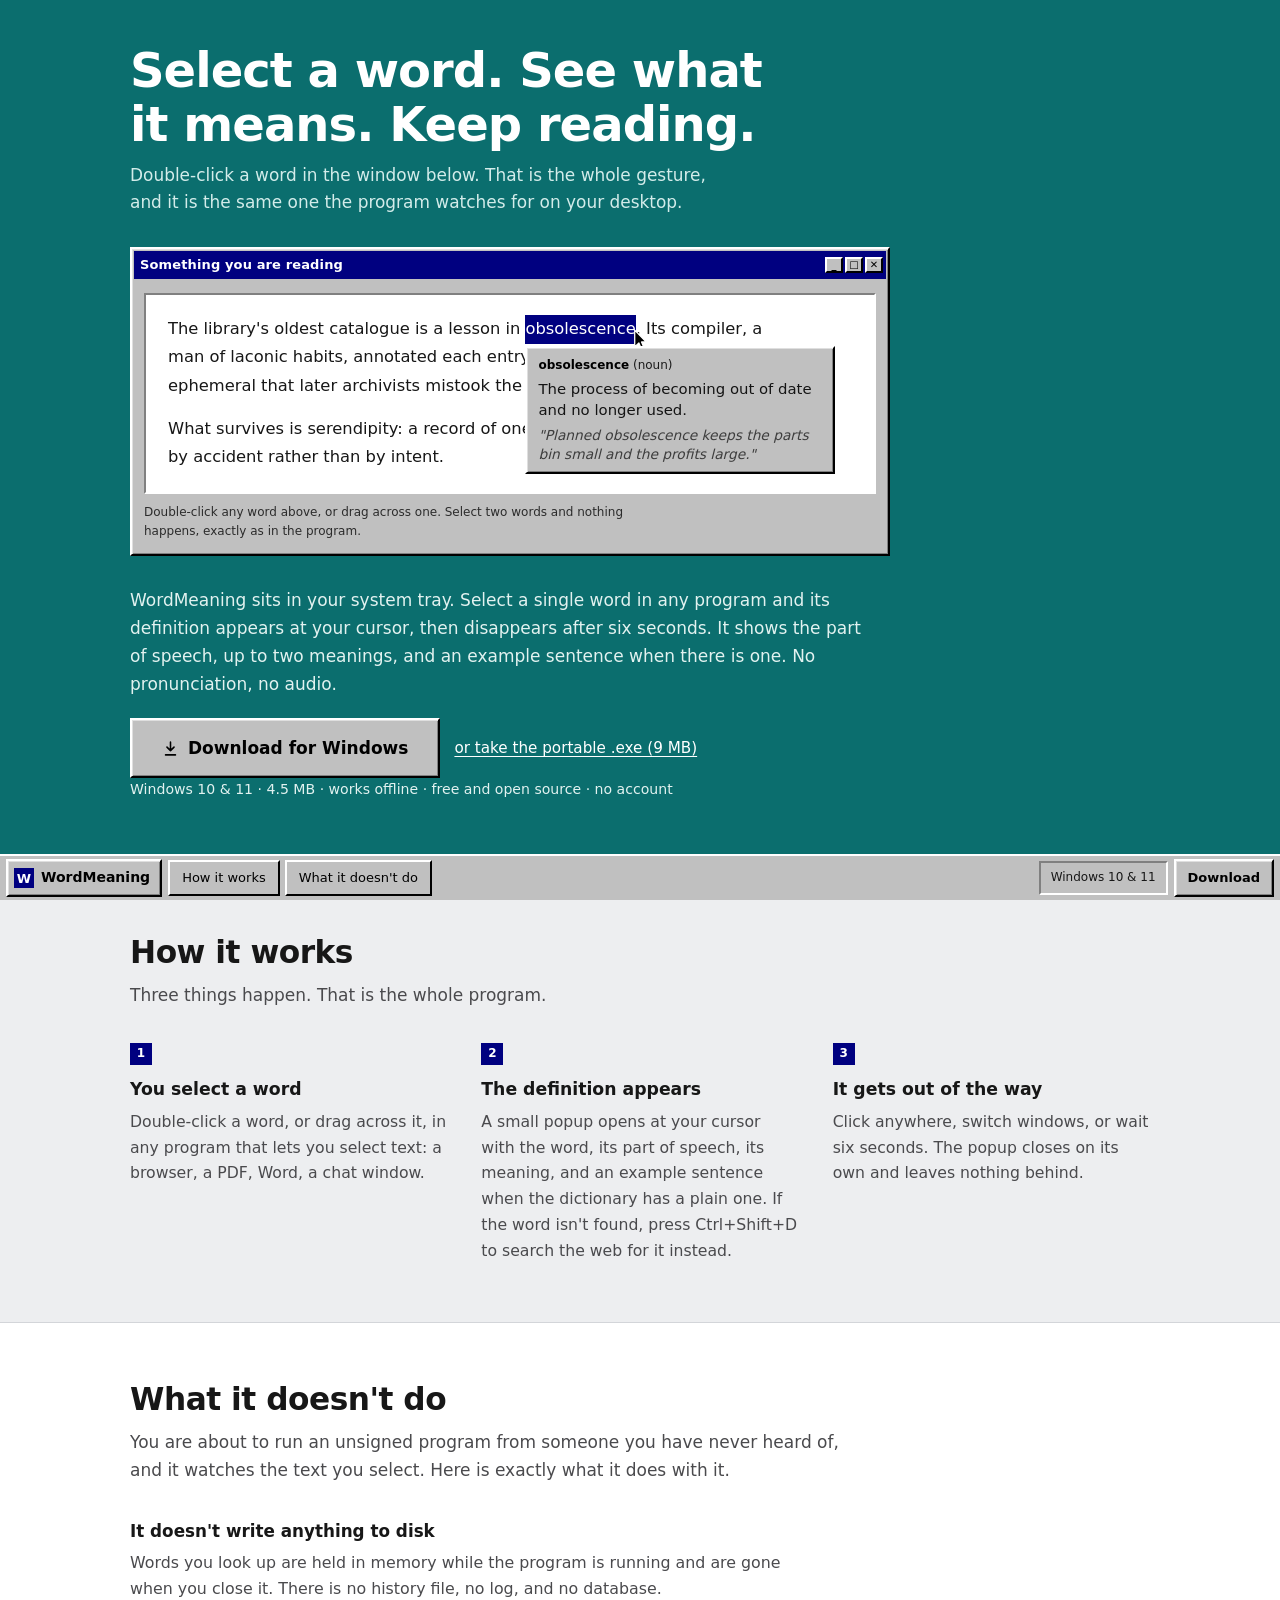
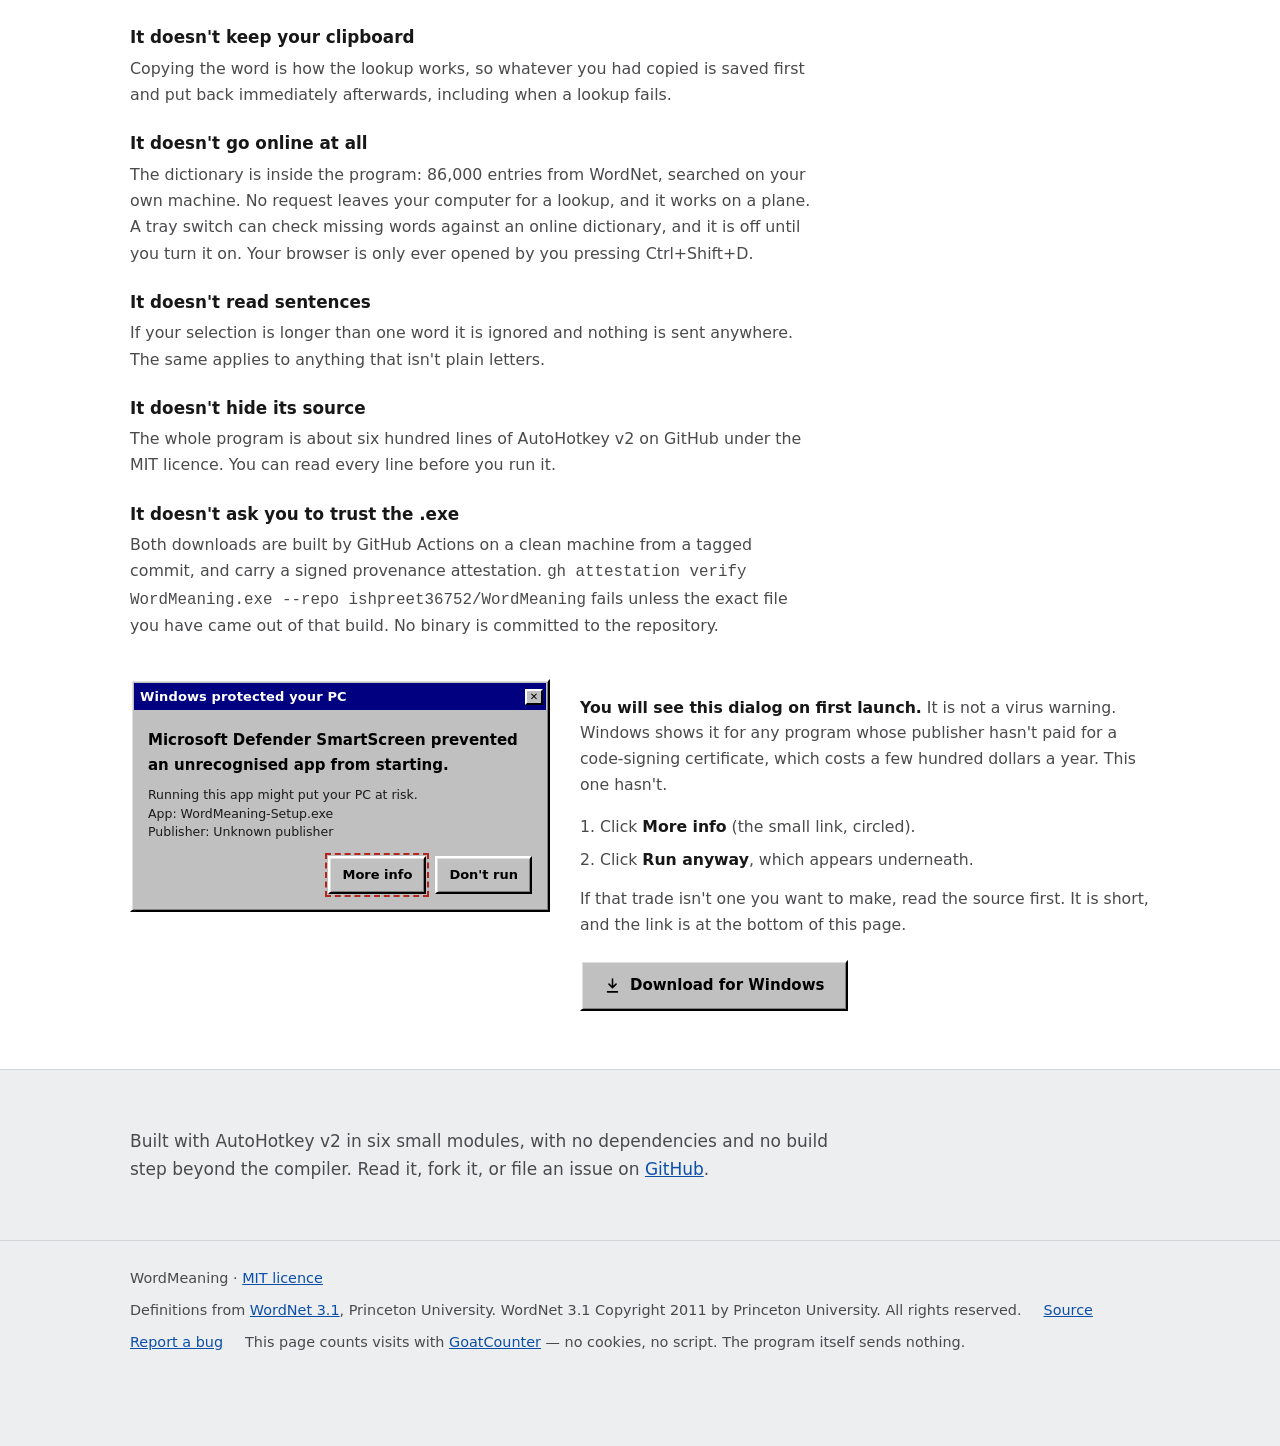
==== commit 5d9913c9: "Document the offline dictionary and how to verify a download The README, the landing page and CLAUDE" ====
--- a/docs/index.html
+++ b/docs/index.html
@@ -362,9 +362,9 @@
             <svg viewBox="0 0 24 24" fill="none" stroke="currentColor" stroke-width="2.2" stroke-linecap="round" stroke-linejoin="round"><path d="M12 3v12M7 10l5 5 5-5M5 21h14"/></svg>
             Download for Windows
           </a>
-          <a class="alt-link" href="https://github.com/ishpreet36752/WordMeaning/releases/latest/download/WordMeaning.exe">or take the portable .exe (1.6 MB)</a>
-        </div>
-        <p class="hero-meta">Windows 10 &amp; 11 · 2.9 MB · free and open source · no account</p>
+          <a class="alt-link" href="https://github.com/ishpreet36752/WordMeaning/releases/latest/download/WordMeaning.exe">or take the portable .exe (9 MB)</a>
+        </div>
+        <p class="hero-meta">Windows 10 &amp; 11 · 4.5 MB · works offline · free and open source · no account</p>
       </div>
     </div>
   </section>
@@ -410,8 +410,8 @@
           <p>Copying the word is how the lookup works, so whatever you had copied is saved first and put back immediately afterwards, including when a lookup fails.</p>
         </div>
         <div class="fact">
-          <h3>It doesn't send anything but the single word</h3>
-          <p>One request over HTTPS to one pinned host, freedictionaryapi.com; if that host has no entry for the word, one more to api.datamuse.com. No account, no identifier, no analytics, no telemetry. Your browser is only ever opened by you pressing Ctrl+Shift+D.</p>
+          <h3>It doesn't go online at all</h3>
+          <p>The dictionary is inside the program: 86,000 entries from WordNet, searched on your own machine. No request leaves your computer for a lookup, and it works on a plane. A tray switch can check missing words against an online dictionary, and it is off until you turn it on. Your browser is only ever opened by you pressing Ctrl+Shift+D.</p>
         </div>
         <div class="fact">
           <h3>It doesn't read sentences</h3>
@@ -419,7 +419,11 @@
         </div>
         <div class="fact">
           <h3>It doesn't hide its source</h3>
-          <p>The whole program is about five hundred lines of AutoHotkey v2 on GitHub under the MIT licence. You can read every line before you run it.</p>
+          <p>The whole program is about six hundred lines of AutoHotkey v2 on GitHub under the MIT licence. You can read every line before you run it.</p>
+        </div>
+        <div class="fact">
+          <h3>It doesn't ask you to trust the .exe</h3>
+          <p>Both downloads are built by GitHub Actions on a clean machine from a tagged commit, and carry a signed provenance attestation. <code>gh attestation verify WordMeaning.exe --repo ishpreet36752/WordMeaning</code> fails unless the exact file you have came out of that build. No binary is committed to the repository.</p>
         </div>
       </div>
 
@@ -471,7 +475,7 @@
 <footer class="foot">
   <div class="wrap foot-row">
     <span>WordMeaning · <a href="https://github.com/ishpreet36752/WordMeaning/blob/main/LICENSE">MIT licence</a></span>
-    <span class="dev">Definitions from <a href="https://en.wiktionary.org/">Wiktionary</a> via <a href="https://freedictionaryapi.com/">FreeDictionaryAPI.com</a>, <a href="https://creativecommons.org/licenses/by-sa/4.0/">CC BY-SA 4.0</a></span>
+    <span class="dev">Definitions from <a href="https://wordnet.princeton.edu/">WordNet 3.1</a>, Princeton University. WordNet 3.1 Copyright 2011 by Princeton University. All rights reserved.</span>
     <a href="https://github.com/ishpreet36752/WordMeaning">Source</a>
     <a href="https://github.com/ishpreet36752/WordMeaning/issues">Report a bug</a>
     <span class="dev">This page counts visits with <a href="https://www.goatcounter.com/">GoatCounter</a> — no cookies, no script. The program itself sends nothing.</span>
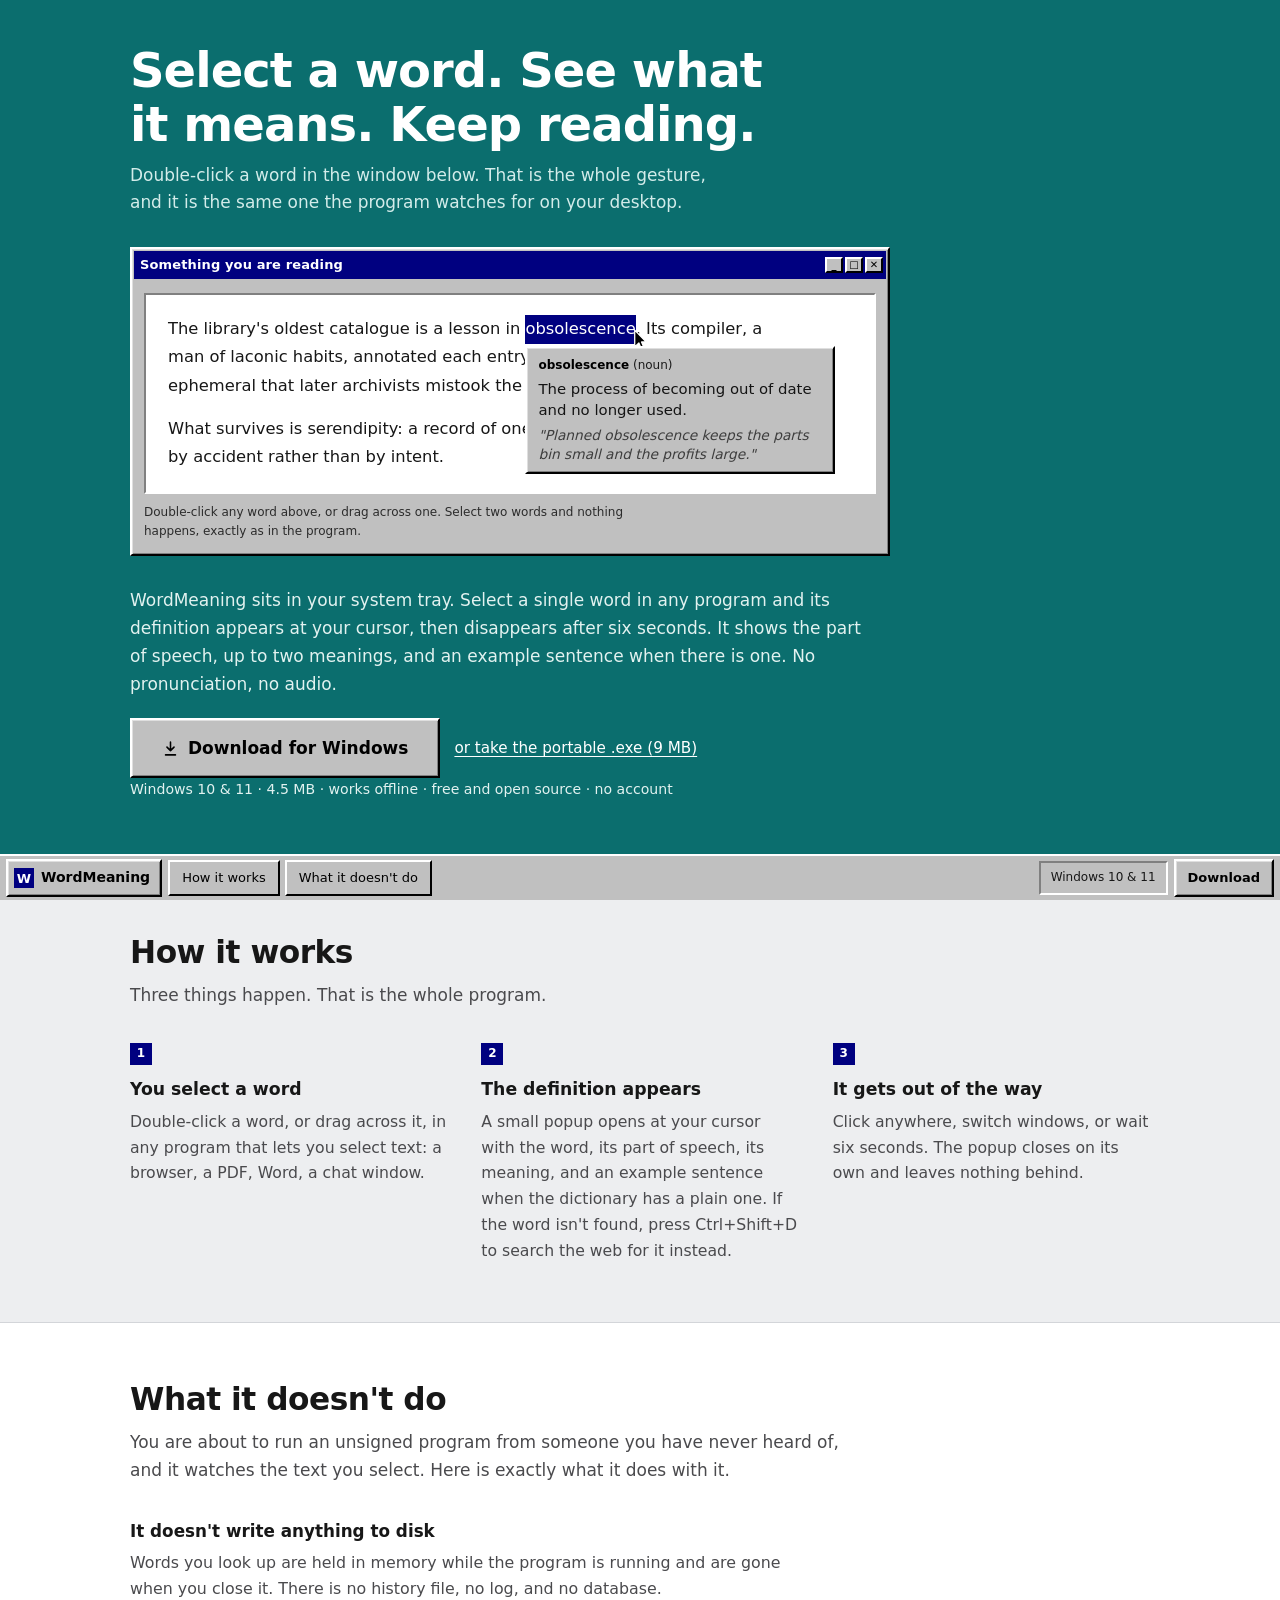
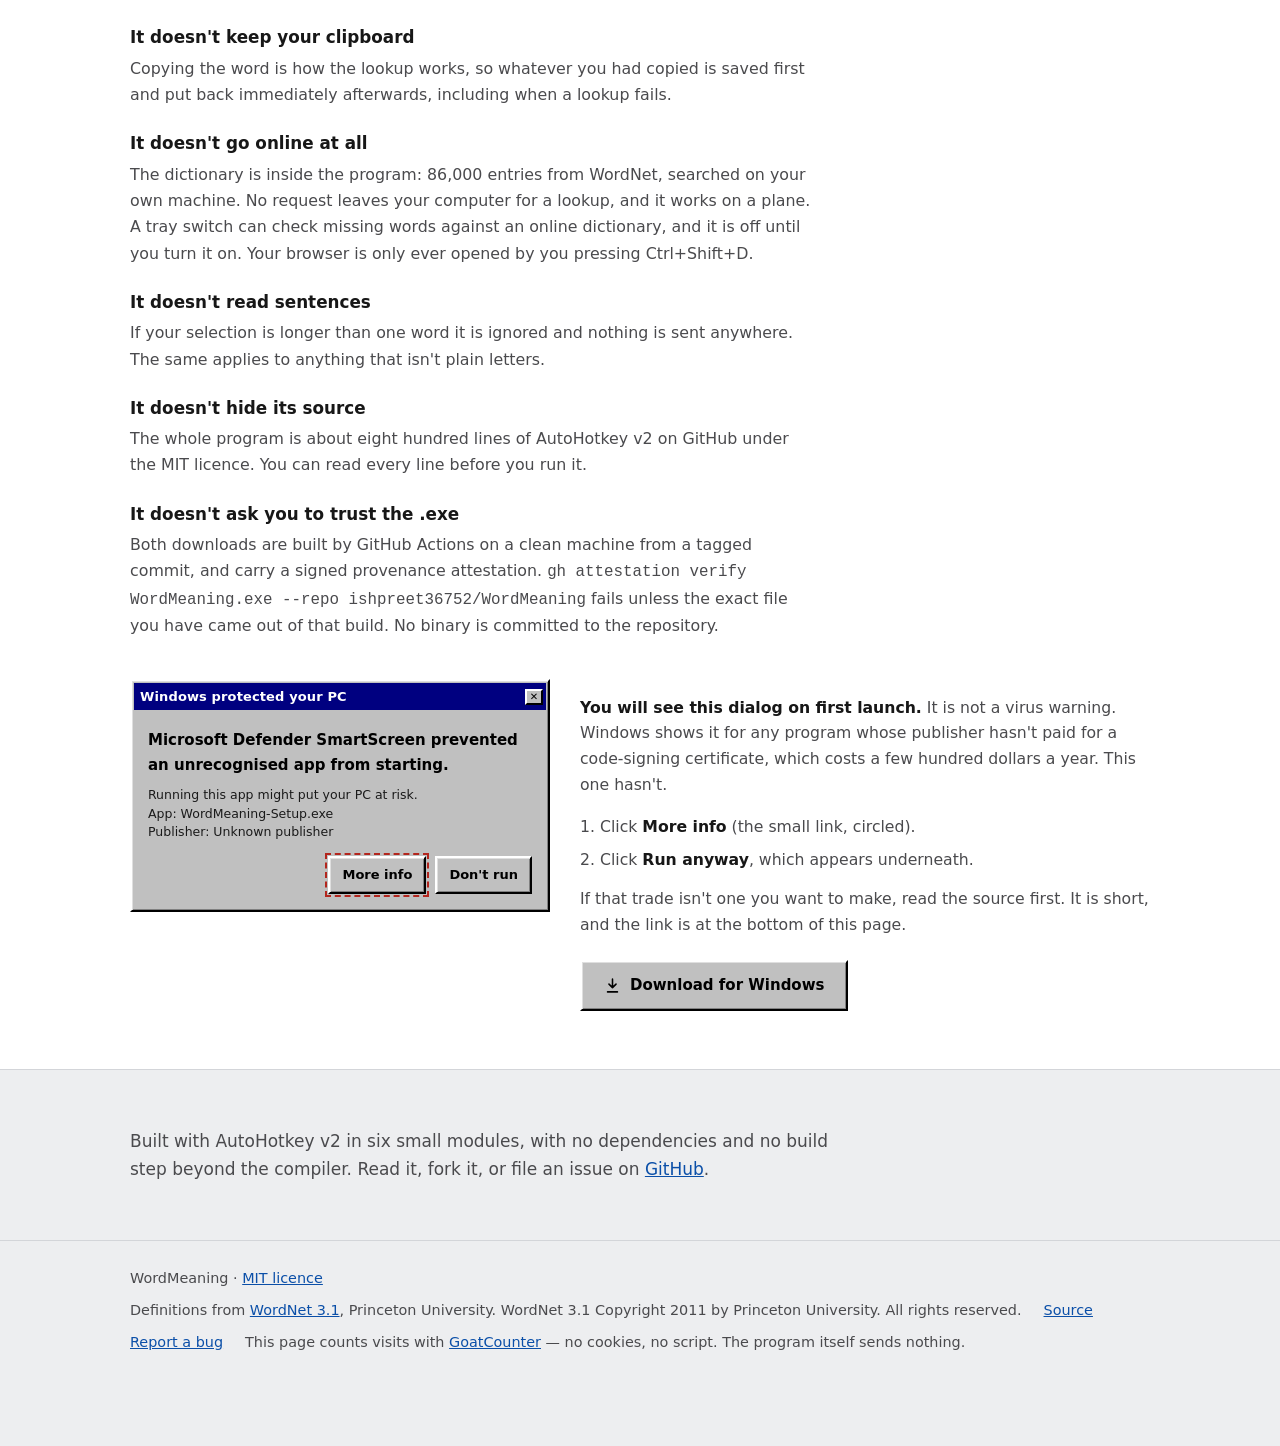
==== commit 59e8b610: "Correct the source line count claim (812, not 600)" ====
--- a/docs/index.html
+++ b/docs/index.html
@@ -419,7 +419,7 @@
         </div>
         <div class="fact">
           <h3>It doesn't hide its source</h3>
-          <p>The whole program is about six hundred lines of AutoHotkey v2 on GitHub under the MIT licence. You can read every line before you run it.</p>
+          <p>The whole program is about eight hundred lines of AutoHotkey v2 on GitHub under the MIT licence. You can read every line before you run it.</p>
         </div>
         <div class="fact">
           <h3>It doesn't ask you to trust the .exe</h3>
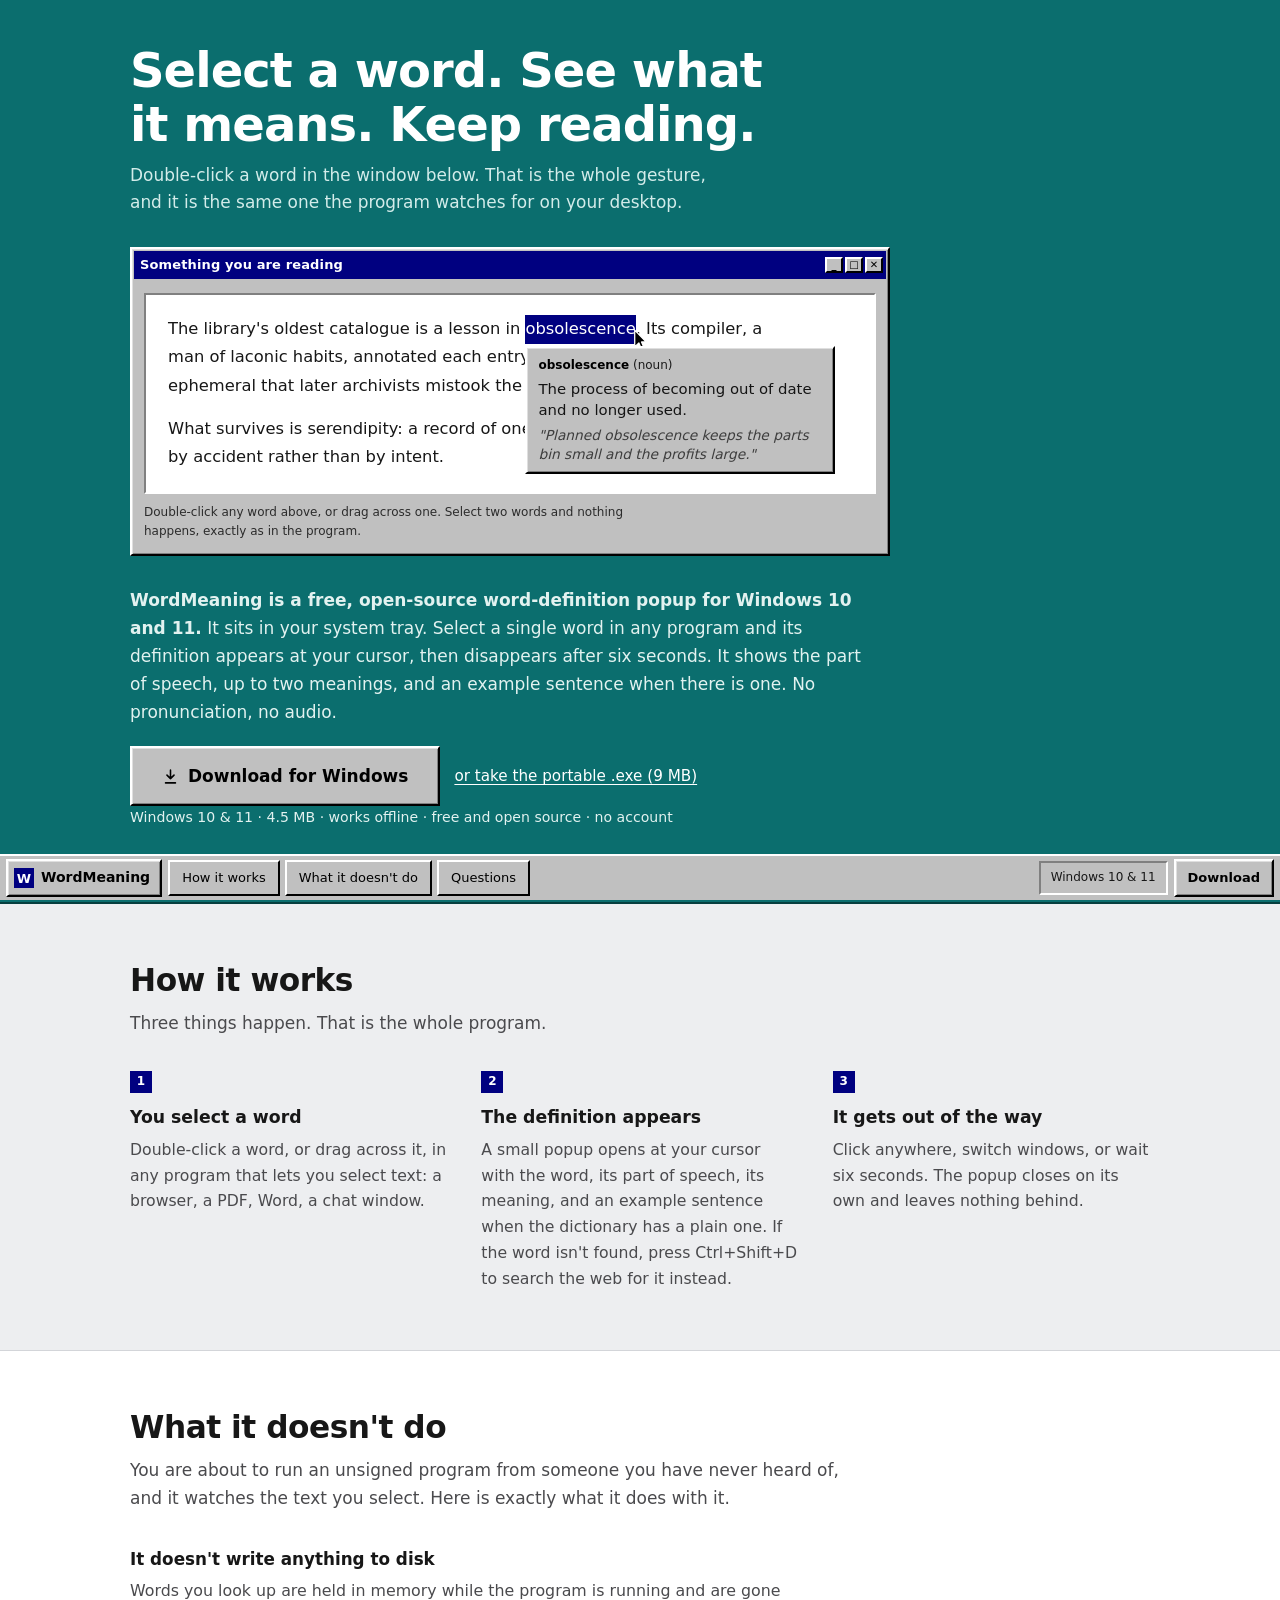
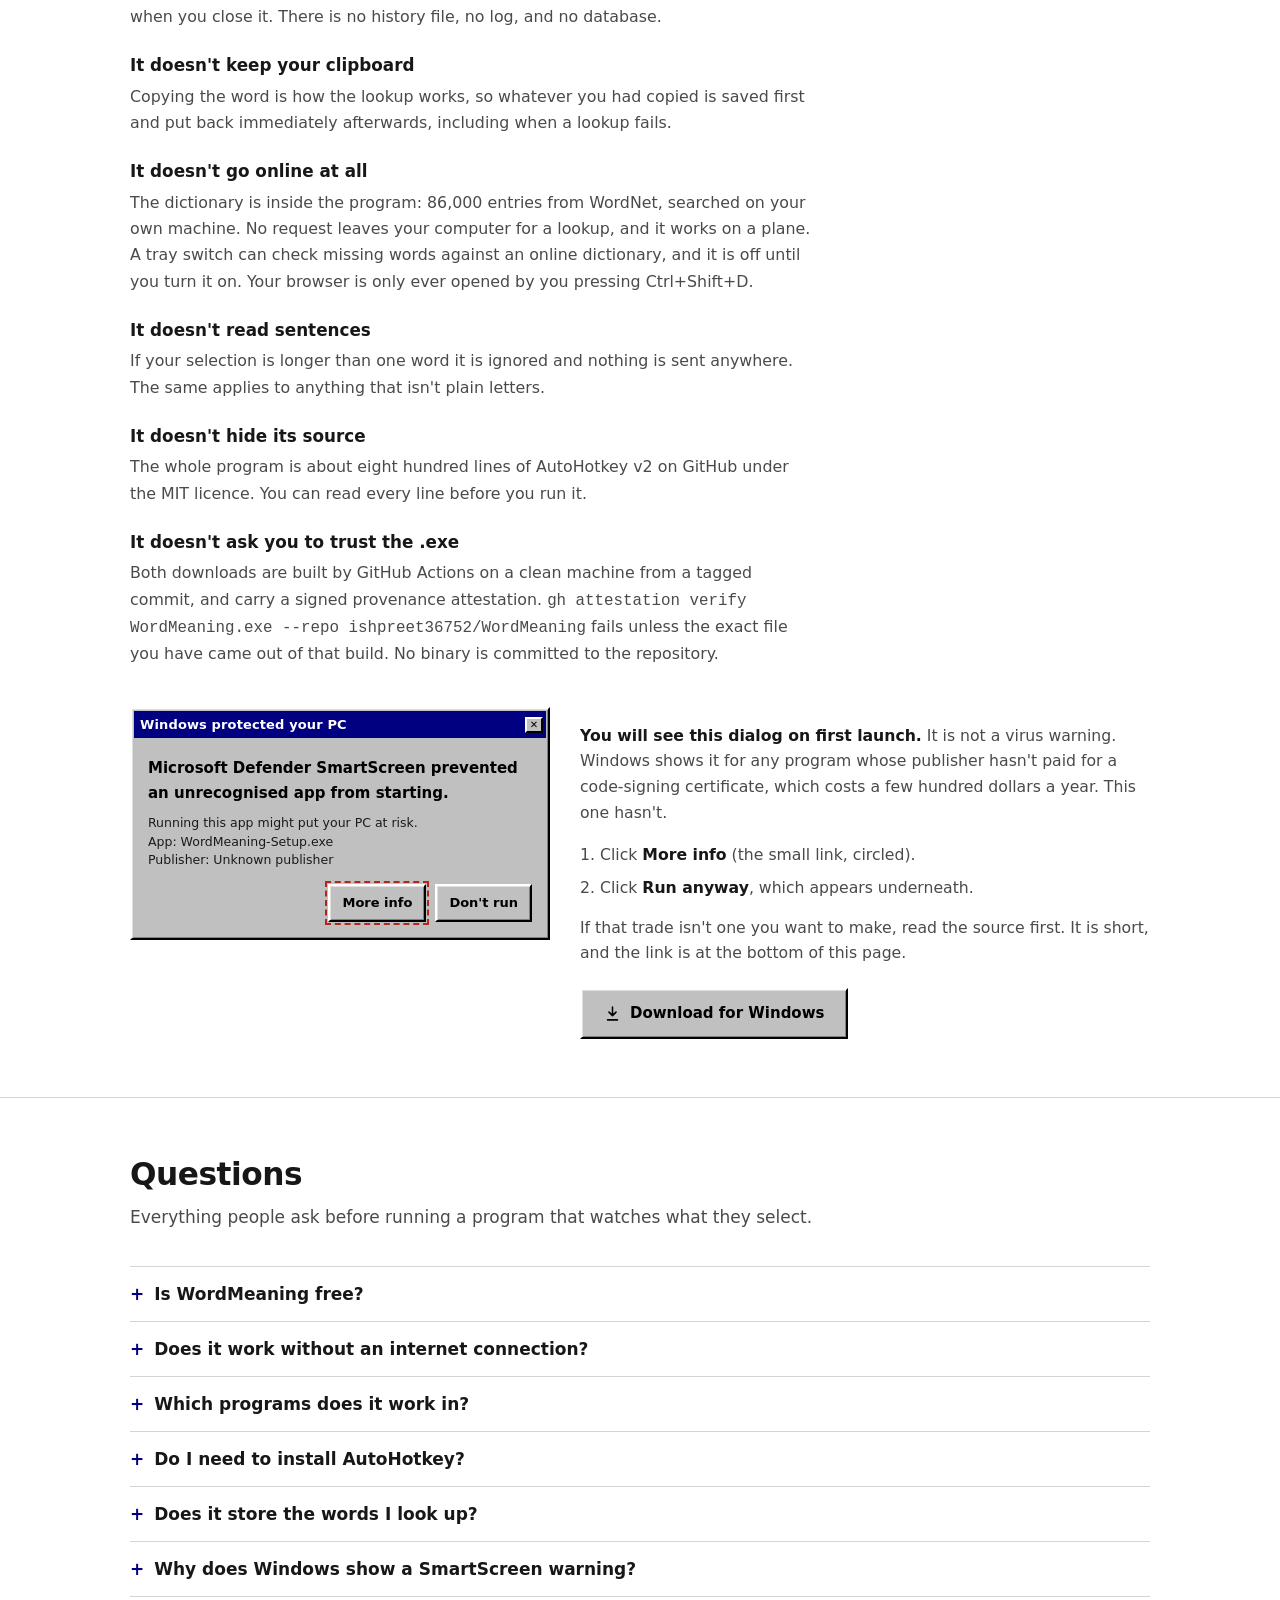
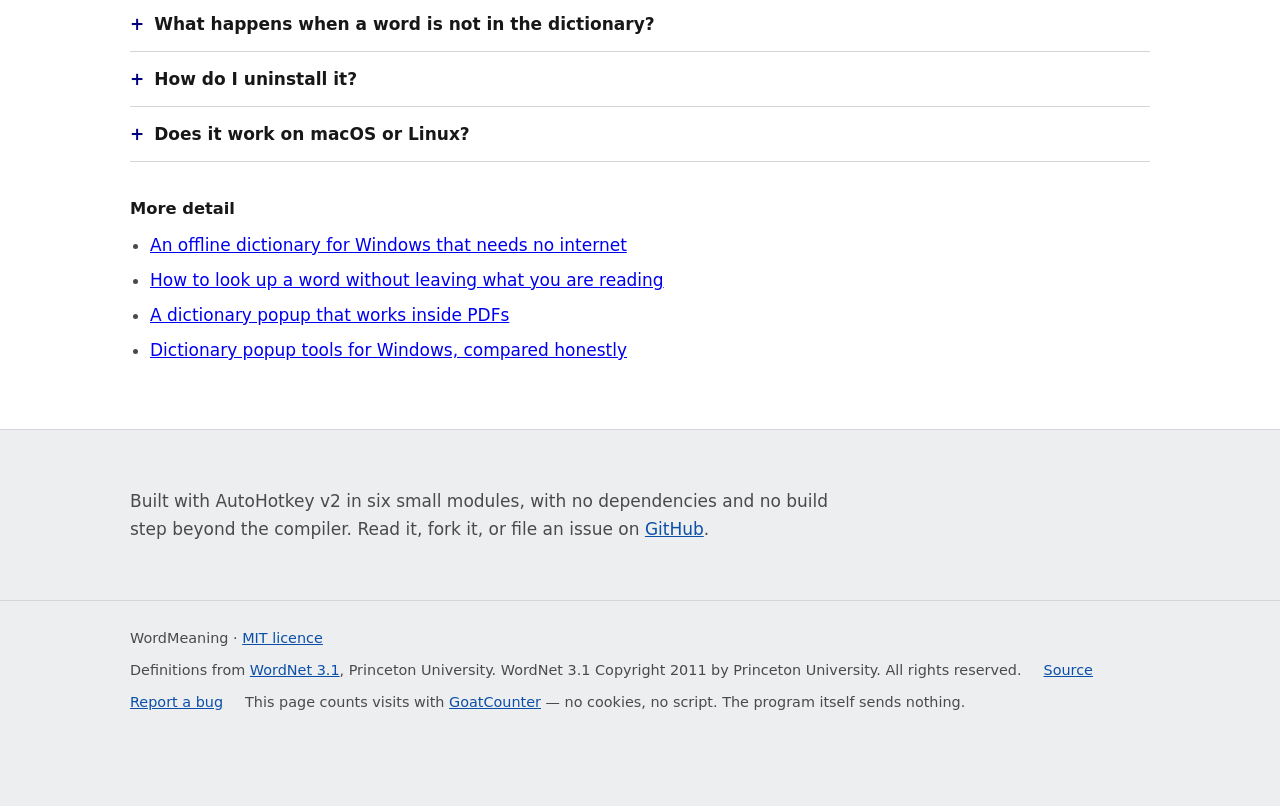
==== commit ba78ca00: "Give each search intent its own page, and answer questions on the page The landing page ranked for o" ====
--- a/docs/index.html
+++ b/docs/index.html
@@ -7,6 +7,7 @@
 <meta name="google-site-verification" content="g5fw7CV7KOD6yG0Cpvu0VgiCrW69x64SnD1AOL4sC7U">
 <title>WordMeaning - instant word definition popup for Windows</title>
 <meta name="description" content="Free Windows tray app. Select a word in any app - browser, PDF, Word - and its definition appears at your cursor, then disappears. Nothing is stored.">
+<meta name="robots" content="index,follow,max-snippet:-1,max-image-preview:large">
 <link rel="canonical" href="https://ishpreet36752.github.io/WordMeaning/">
 
 <meta property="og:type" content="website">
@@ -265,6 +266,25 @@
     content: ""; position: absolute; inset: -5px;
     border: 2px dashed #b3261e;
   }
+
+  /* FAQ */
+  .faq details { border-top: 1px solid #d3d5d9; padding: 13px 0; }
+  .faq details:last-of-type { border-bottom: 1px solid #d3d5d9; }
+  .faq summary {
+    cursor: pointer; font-weight: 600; list-style: none;
+    display: flex; gap: 10px; align-items: baseline;
+  }
+  .faq summary::-webkit-details-marker { display: none; }
+  .faq summary::before {
+    content: "+"; font-family: var(--chrome-font); font-weight: 700; color: var(--navy); flex: none;
+  }
+  .faq details[open] summary::before { content: "2"; }
+  .faq summary:focus-visible { outline: 2px dotted #000; outline-offset: 3px; }
+  .faq details p { margin: 10px 0 0 20px; color: var(--ink-soft); font-size: .98rem; }
+  .more { margin: 34px 0 0; }
+  .more h3 { font-size: 1.02rem; margin: 0 0 8px; }
+  .more ul { margin: 0; padding-left: 20px; }
+  .more li { margin-bottom: 7px; color: var(--ink-soft); }
 
   /* developers + footer */
   .dev { color: var(--ink-soft); }
@@ -313,6 +333,86 @@
   "codeRepository": "https://github.com/ishpreet36752/WordMeaning"
 }
 </script>
+<script type="application/ld+json">
+{
+  "@context": "https://schema.org",
+  "@type": "FAQPage",
+  "mainEntity": [
+    {
+      "@type": "Question",
+      "name": "Is WordMeaning free?",
+      "acceptedAnswer": {
+        "@type": "Answer",
+        "text": "Yes. It is free under the MIT licence, with no account, no ads, no paid tier and no telemetry. The whole source is on GitHub."
+      }
+    },
+    {
+      "@type": "Question",
+      "name": "Does it work without an internet connection?",
+      "acceptedAnswer": {
+        "@type": "Answer",
+        "text": "Yes, and that is the default. About 86,000 WordNet 3.1 entries are compiled into the program, so every lookup is answered on your own machine. A tray switch can check missing words against an online dictionary; it is off until you turn it on and is never saved to a file."
+      }
+    },
+    {
+      "@type": "Question",
+      "name": "Which programs does it work in?",
+      "acceptedAnswer": {
+        "@type": "Answer",
+        "text": "Any Windows program you can select text in: Chrome, Edge and Firefox, PDF readers with a text layer, Word, Notepad, Outlook, chat apps and code editors. Scanned image-only PDFs have no text to select, so nothing happens there."
+      }
+    },
+    {
+      "@type": "Question",
+      "name": "Do I need to install AutoHotkey?",
+      "acceptedAnswer": {
+        "@type": "Answer",
+        "text": "No. Both downloads contain everything, including the dictionary. The installer is per-user and needs no administrator rights; the portable .exe is a single file you can run from a USB stick."
+      }
+    },
+    {
+      "@type": "Question",
+      "name": "Does it store the words I look up?",
+      "acceptedAnswer": {
+        "@type": "Answer",
+        "text": "No. Lookups live in memory for the session and are gone when the program exits. There is no history file, no log and no database, and your clipboard is restored after every lookup, including a failed one."
+      }
+    },
+    {
+      "@type": "Question",
+      "name": "Why does Windows show a SmartScreen warning?",
+      "acceptedAnswer": {
+        "@type": "Answer",
+        "text": "Because the program is not code-signed, which costs a few hundred dollars a year. Click More info, then Run anyway. Both downloads are built by GitHub Actions from a tagged commit with a signed provenance attestation, so you can verify what you got: gh attestation verify WordMeaning.exe --repo ishpreet36752/WordMeaning"
+      }
+    },
+    {
+      "@type": "Question",
+      "name": "What happens when a word is not in the dictionary?",
+      "acceptedAnswer": {
+        "@type": "Answer",
+        "text": "The popup says so and offers Ctrl+Shift+D, which searches the web for that word in your browser. The program never opens a browser on its own, and that hotkey exists only while a popup is on screen, so it cannot shadow the same combination in other programs."
+      }
+    },
+    {
+      "@type": "Question",
+      "name": "How do I uninstall it?",
+      "acceptedAnswer": {
+        "@type": "Answer",
+        "text": "If you used the installer, remove it from Settings, Apps, Installed apps, which also deletes the auto-start registry value it may have written. For the portable .exe, exit from the tray menu and delete the file."
+      }
+    },
+    {
+      "@type": "Question",
+      "name": "Does it work on macOS or Linux?",
+      "acceptedAnswer": {
+        "@type": "Answer",
+        "text": "No. It is Windows 10 and 11 only: the program is written in AutoHotkey v2, which is Windows-only."
+      }
+    }
+  ]
+}
+</script>
 </head>
 <body>
 
@@ -356,7 +456,7 @@
       </div>
 
       <div class="hero-after">
-        <p>WordMeaning sits in your system tray. Select a single word in any program and its definition appears at your cursor, then disappears after six seconds. It shows the part of speech, up to two meanings, and an example sentence when there is one. No pronunciation, no audio.</p>
+        <p><b>WordMeaning is a free, open-source word-definition popup for Windows 10 and 11.</b> It sits in your system tray. Select a single word in any program and its definition appears at your cursor, then disappears after six seconds. It shows the part of speech, up to two meanings, and an example sentence when there is one. No pronunciation, no audio.</p>
         <div class="cta-row">
           <a class="btn btn-lg" href="https://github.com/ishpreet36752/WordMeaning/releases/latest/download/WordMeaning-Setup.exe">
             <svg viewBox="0 0 24 24" fill="none" stroke="currentColor" stroke-width="2.2" stroke-linecap="round" stroke-linejoin="round"><path d="M12 3v12M7 10l5 5 5-5M5 21h14"/></svg>
@@ -463,6 +563,64 @@
     </div>
   </section>
 
+
+  <!-- ============ FAQ: the questions people ask before downloading an unsigned .exe ============ -->
+  <section class="paper-sec" id="faq" style="background:var(--paper); border-bottom:1px solid #d3d5d9">
+    <div class="wrap">
+      <h2>Questions</h2>
+      <p class="sec-intro">Everything people ask before running a program that watches what they select.</p>
+
+      <div class="faq">
+        <details>
+          <summary>Is WordMeaning free?</summary>
+          <p>Yes. It is free under the MIT licence, with no account, no ads, no paid tier and no telemetry. The whole source is on GitHub.</p>
+        </details>
+        <details>
+          <summary>Does it work without an internet connection?</summary>
+          <p>Yes, and that is the default. About 86,000 WordNet 3.1 entries are compiled into the program, so every lookup is answered on your own machine. A tray switch can check missing words against an online dictionary; it is off until you turn it on and is never saved to a file.</p>
+        </details>
+        <details>
+          <summary>Which programs does it work in?</summary>
+          <p>Any Windows program you can select text in: Chrome, Edge and Firefox, PDF readers with a text layer, Word, Notepad, Outlook, chat apps and code editors. Scanned image-only PDFs have no text to select, so nothing happens there.</p>
+        </details>
+        <details>
+          <summary>Do I need to install AutoHotkey?</summary>
+          <p>No. Both downloads contain everything, including the dictionary. The installer is per-user and needs no administrator rights; the portable .exe is a single file you can run from a USB stick.</p>
+        </details>
+        <details>
+          <summary>Does it store the words I look up?</summary>
+          <p>No. Lookups live in memory for the session and are gone when the program exits. There is no history file, no log and no database, and your clipboard is restored after every lookup, including a failed one.</p>
+        </details>
+        <details>
+          <summary>Why does Windows show a SmartScreen warning?</summary>
+          <p>Because the program is not code-signed, which costs a few hundred dollars a year. Click More info, then Run anyway. Both downloads are built by GitHub Actions from a tagged commit with a signed provenance attestation, so you can verify what you got: gh attestation verify WordMeaning.exe --repo ishpreet36752/WordMeaning</p>
+        </details>
+        <details>
+          <summary>What happens when a word is not in the dictionary?</summary>
+          <p>The popup says so and offers Ctrl+Shift+D, which searches the web for that word in your browser. The program never opens a browser on its own, and that hotkey exists only while a popup is on screen, so it cannot shadow the same combination in other programs.</p>
+        </details>
+        <details>
+          <summary>How do I uninstall it?</summary>
+          <p>If you used the installer, remove it from Settings, Apps, Installed apps, which also deletes the auto-start registry value it may have written. For the portable .exe, exit from the tray menu and delete the file.</p>
+        </details>
+        <details>
+          <summary>Does it work on macOS or Linux?</summary>
+          <p>No. It is Windows 10 and 11 only: the program is written in AutoHotkey v2, which is Windows-only.</p>
+        </details>
+      </div>
+
+      <div class="more">
+        <h3>More detail</h3>
+        <ul>
+          <li><a href="offline-dictionary-windows.html">An offline dictionary for Windows that needs no internet</a></li>
+          <li><a href="look-up-words-while-reading.html">How to look up a word without leaving what you are reading</a></li>
+          <li><a href="dictionary-popup-for-pdf-windows.html">A dictionary popup that works inside PDFs</a></li>
+          <li><a href="dictionary-popup-alternatives-windows.html">Dictionary popup tools for Windows, compared honestly</a></li>
+        </ul>
+      </div>
+    </div>
+  </section>
+
   <!-- ============ DEVELOPERS (footnote weight, not a second campaign) ============ -->
   <section class="paper-sec" id="dev" style="padding:40px 0">
     <div class="wrap">
@@ -500,6 +658,7 @@
   <div class="task-links">
     <a href="#how">How it works</a>
     <a href="#trust">What it doesn't do</a>
+    <a href="#faq">Questions</a>
   </div>
   <span class="tray" aria-hidden="true">Windows 10 &amp; 11</span>
   <a class="btn btn-sm" href="https://github.com/ishpreet36752/WordMeaning/releases/latest/download/WordMeaning-Setup.exe">Download</a>
